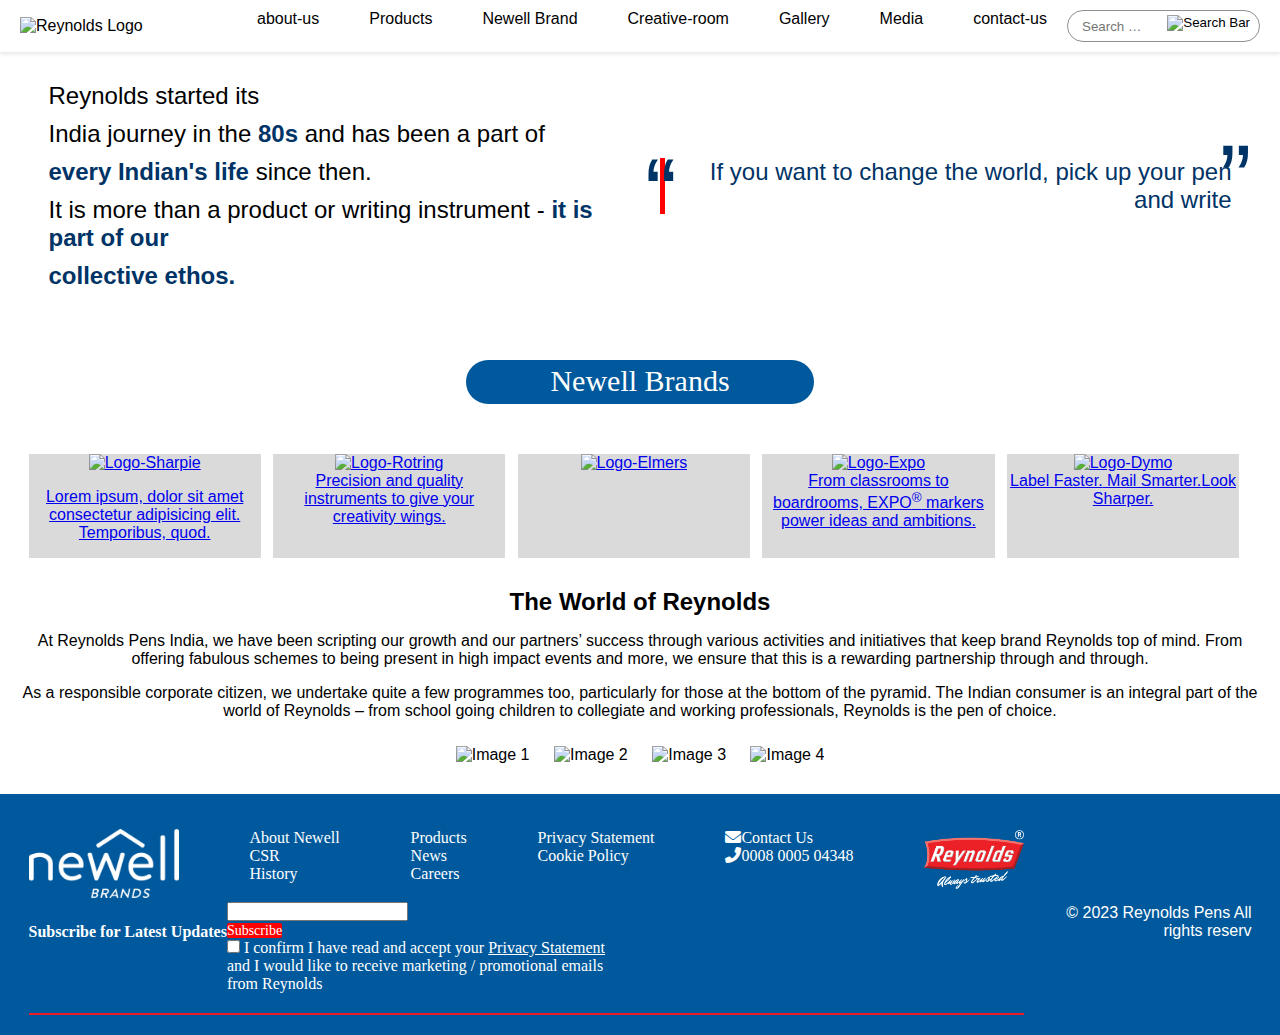
==== index.html @ 1fbe2f60 "index.html file is added" ====
<!DOCTYPE html>
<html lang="en">

<head>
  <meta charset="UTF-8">
  <meta name="viewport" content="width=device-width, initial-scale=1.0">
  <link rel="stylesheet" href="style.css">
  <link rel="stylesheet" href="https://cdnjs.cloudflare.com/ajax/libs/font-awesome/6.0.0-beta3/css/all.min.css">
  <title>Reynolds Navbar</title>
</head>

<body>
  <header>
    <nav class="navbar">
      <div class="logo">
        <img width="140" height="80" src="https://www.reynolds-pens.com/wp-content/uploads/2022/11/logo-home.png"
          alt="Reynolds Logo">
      </div>
      <ul class="nav-links">
        <li>
          <div>
            <span class="dropDown">about-us
              <div class="dropChild">
                <span><a href="#">History</a></span>
                <br>
                <span>R&D</span>
              </div>
            </span>
          </div>
        </li>
        <li>
          <div>
            <span class="dropDown">Products
              <div class="dropChild">
                <span>This is a dropdown</span>
              </div>
            </span>
          </div>
        </li>
        <li>
          <div>
            <span class="dropDown">Newell Brand
              <div class="dropChild">
                <span>This is a dropdown</span>
              </div>
            </span>
          </div>
        </li>
        <li>
          <div>
            <span class="dropDown">Creative-room
              <div class="dropChild">
                <span>This is a dropdown</span>
              </div>
            </span>
          </div>
        </li>
        <li>
          <div>
            <span class="dropDown">Gallery
              <div class="dropChild">
                <span>This is a dropdown</span>
              </div>
            </span>
          </div>
        </li>
        <li>
          <div>
            <span class="dropDown">Media
              <div class="dropChild">
                <span>This is a dropdown</span>
              </div>
            </span>
          </div>
        </li>
        <li>
          <div>
            <span class="dropDown">contact-us
              <div class="dropChild">
                <span>This is a dropdown</span>
              </div>
            </span>
          </div>
        </li>

        <!-- <li> -->
        <!-- <div class="search"></div> -->
        <!-- <input type="text" placeholder="Search"> -->
        <!-- <button type="submit"><i class="fa fa-search"></i></button> -->
        <!--                  -->
        <!-- </div> -->
        <!-- </li> -->

        <form role="search" method="get" class="search-form search-btn" action="https://www.reynolds-pens.com/"> <label
            for="search-form-1"> <span class="screen-reader-text">
            </span>
            <input type="search" id="search-form-1" class="search-field search-input" placeholder="Search …" value="" name="s">
            <button type="submit" class="search-submit" style="z-index: 1;"> <img
                src="https://www.reynolds-pens.com/wp-content/uploads/2022/11/search-icon.png" alt="Search Bar" height="25px"
                width="25px" class=" ls-is-cached lazyloaded" loading="lazy"> </button> </label></form>
      </ul>
      <div class="hamburger">
        <i class="fa fa-bars"></i>
      </div>
    </nav>
  </header>
  <section>
    <div class="container">
      <div class="text-section">
        <p>Reynolds started its</p>
        <p>India journey in the <span class="highlight">80s</span> and has been a part of</p>
        <p><span class="highlight">every Indian's life</span> since then.</p>
        <p>It is more than a product or writing instrument - <span class="highlight">it is part of our</span></p>
        <p><span class="highlight">collective ethos.</span></p>
      </div>
      <div class="quote-section">
        <blockquote>
          <p>If you want to change the world, pick up your pen and write</p>
        </blockquote>
      </div>
    </div>
  </section>
  <section class="internation_brand">
    <div class="section_container">
      <div class="section_title">
        <h4>Newell Brands</h4>
      </div>
      <div class="flip_box_mc internation_brand_mc">
        <div class="international_box_sc" style="" aria-hidden="true" tabindex="0"> <a
            href="http://www.reynolds-pens.com/newell-brands/sharpie/" aria-label="Logo-Sharpie" tabindex="-1">
            <div class="international_box_img">
              <picture>
                <source type="image/webp" srcset="https://www.reynolds-pens.com/wp-content/uploads/2021/07/Logo-Sharpie.webp">
                <img src="https://www.reynolds-pens.com/wp-content/uploads/2021/07/Logo-Sharpie.png" alt="Logo-Sharpie"
                  class=" ls-is-cached lazyloaded" width="1" height="1" loading="lazy">
              </picture>
            </div>
            <div class="international_box_desc"></div>
            <p>Lorem ipsum, dolor sit amet consectetur adipisicing elit. Temporibus, quod.</p>
          </a></div>
          

        <div class="international_box_sc slick-current slick-active" style="" aria-hidden="false" tabindex="-1"> <a
            href="http://www.reynolds-pens.com/newell-brands/rotring/" aria-label="Logo-Rotring" tabindex="-1">
            <div class="international_box_img">
              <picture>
                <source type="image/webp" srcset="https://www.reynolds-pens.com/wp-content/uploads/2021/07/Logo-Rotring.webp">
                <img src="https://www.reynolds-pens.com/wp-content/uploads/2021/07/Logo-Rotring.png" alt="Logo-Rotring"
                  class=" ls-is-cached lazyloaded" width="1" height="1" loading="lazy">
              </picture>
            </div>
            <div class="international_box_desc"> Precision and quality instruments to give your creativity wings.</div>
          </a></div>
        <div class="international_box_sc" style="" aria-hidden="true" tabindex="-1"> <a
            href="http://www.reynolds-pens.com/newell-brands/elmers/" aria-label="Logo-Elmers" tabindex="-1">
            <div class="international_box_img">
              <picture>
                <source type="image/webp" srcset="https://www.reynolds-pens.com/wp-content/uploads/2021/07/Logo-Elmers.webp"> <img
                  src="https://www.reynolds-pens.com/wp-content/uploads/2021/07/Logo-Elmers.png" alt="Logo-Elmers"
                  class=" ls-is-cached lazyloaded" width="1" height="1" loading="lazy">
              </picture>
            </div>
            <div class="international_box_desc"></div>
          </a></div>
        <div class="international_box_sc" style="" aria-hidden="true" tabindex="-1"> <a
            href="http://www.reynolds-pens.com/newell-brands/expo/" aria-label="Logo-Expo" tabindex="-1">
            <div class="international_box_img">
              <picture>
                <source type="image/webp" srcset="https://www.reynolds-pens.com/wp-content/uploads/2021/07/Logo-Expo.webp"> <img
                  src="https://www.reynolds-pens.com/wp-content/uploads/2021/07/Logo-Expo.png" alt="Logo-Expo"
                  class=" ls-is-cached lazyloaded" width="1" height="1" loading="lazy">
              </picture>
            </div>
            <div class="international_box_desc"> From classrooms to boardrooms, EXPO<sup>®</sup> markers power ideas and
              ambitions.</div>
          </a></div>
        <div class="international_box_sc" style="" aria-hidden="true" tabindex="-1"> <a href="https://www.dymoindia.com/"
            aria-label="Logo-Dymo" tabindex="-1">
            <div class="international_box_img">
              <picture>
                <source type="image/webp" srcset="https://www.reynolds-pens.com/wp-content/uploads/2021/07/Logo-Dymo.webp"> <img
                  src="https://www.reynolds-pens.com/wp-content/uploads/2021/07/Logo-Dymo.png" alt="Logo-Dymo"
                  class=" ls-is-cached lazyloaded" width="1" height="1" loading="lazy">
              </picture>
            </div>
            <div class="international_box_desc"> <span>Label Faster.</span> <span>Mail Smarter.</span><span>Look Sharper.</span>
            </div>
          </a></div>
      </div>
    </div>
  </section>
  <!-- <section class="internation_brand"> -->
  <!-- <div class="header"> -->
  <!-- <h1>Newell Brands</h1> -->
  <!-- </div> -->
  <!--  -->
  <!-- <div class="brand"> -->
  <!-- <a href="http://www.reynolds-pens.com/newell-brands/sharpie/" aria-label="Logo-Sharpie"  -->
  <!-- tabindex="-1"><div class="international_box_img"> <picture> <source type="image/webp"  -->
  <!-- srcset="https://www.reynolds-pens.com/wp-content/uploads/2021/07/Logo-Sharpie.webp"> <img  -->
  <!-- src="https://www.reynolds-pens.com/wp-content/uploads/2021/07/Logo-Sharpie.png"  -->
  <!-- alt="Logo-Sharpie" class=" ls-is-cached lazyloaded" width="1" height="1" loading="lazy"> -->
  <!-- </picture></div><div class="international_box_desc"></div> </a> -->
  <!-- <p>Label Faster. Mail Smarter. Look Sharper.</p> -->
  <!-- </div> -->
  <!-- <div class="brand"> -->
  <!-- <a href="http://www.reynolds-pens.com/newell-brands/sharpie/" aria-label="Logo-Sharpie"  -->
  <!-- tabindex="-1"><div class="international_box_img"> <picture> <source type="image/webp"  -->
  <!-- srcset="https://www.reynolds-pens.com/wp-content/uploads/2021/07/Logo-Sharpie.webp"> <img  -->
  <!-- src="https://www.reynolds-pens.com/wp-content/uploads/2021/07/Logo-Sharpie.png"  -->
  <!-- alt="Logo-Sharpie" class=" ls-is-cached lazyloaded" width="1" height="1" loading="lazy"> </picture> -->
  <!-- </div><div class="international_box_desc"></div> </a> -->
  <!-- <p>Label Faster. Mail Smarter. Look Sharper.</p> -->
  <!-- </div> -->

  <!--        -->
  <!--        -->
  <!--        -->
  <!--        -->
  <!-- <div class="brand"> -->
  <!-- <a href="http://www.reynolds-pens.com/newell-brands/sharpie/" aria-label="Logo-Sharpie"  -->
  <!-- tabindex="-1"><div class="international_box_img"> <picture> <source type="image/webp"  -->
  <!-- srcset="https://www.reynolds-pens.com/wp-content/uploads/2021/07/Logo-Sharpie.webp"> <img  -->
  <!-- src="https://www.reynolds-pens.com/wp-content/uploads/2021/07/Logo-Sharpie.png"  -->
  <!-- alt="Logo-Sharpie" class=" ls-is-cached lazyloaded" width="1" height="1" loading="lazy"> </ -->
  <!-- picture></div><div class="international_box_desc"></div> </a> -->
  <!-- <p>Label Faster. Mail Smarter. Look Sharper.</p> -->
  <!-- </div> -->
  <!-- <div class="brand"> -->
  <!-- <a href="http://www.reynolds-pens.com/newell-brands/sharpie/" aria-label="Logo-Sharpie"  -->
  <!-- tabindex="-1"><div class="international_box_img"> <picture> <source type="image/webp"  -->
  <!-- srcset="https://www.reynolds-pens.com/wp-content/uploads/2021/07/Logo-Sharpie.webp"> <img  -->
  <!-- src="https://www.reynolds-pens.com/wp-content/uploads/2021/07/Logo-Sharpie.png"  -->
  <!-- alt="Logo-Sharpie" class=" ls-is-cached lazyloaded" width="1" height="1" loading="lazy"> </ -->
  <!-- picture></div><div class="international_box_desc"></div> </a> -->
  <!-- <p>Label Faster. Mail Smarter. Look Sharper.</p> -->
  <!-- </div> -->
  <!--      -->

  <!--      -->
  <!--      -->
  <!--      -->
  <!--      -->
  <!-- <div class="brand"> -->
  <!--  <a href="http://www.reynolds-pens.com/newell-brands/sharpie/" aria-label="Logo-Sharpie" tabindex="-1"><div class="international_box_img"> <picture> <source type="image/webp" srcset="https://www.reynolds-pens.com/wp-content/uploads/2021/07/Logo-Sharpie.webp"> <img src="https://www.reynolds-pens.com/wp-content/uploads/2021/07/Logo-Sharpie.png" alt="Logo-Sharpie" class=" ls-is-cached lazyloaded" width="1" height="1" loading="lazy"> </picture></div><div class="international_box_desc"></div> </a> -->
  <!-- <p>Label Faster. Mail Smarter. Look Sharper.</p> -->
  <!-- </div> -->
  <!-- </div> -->

  <div class="content">
    <h2>The World of Reynolds</h2>
    <p>At Reynolds Pens India, we have been scripting our growth and our partners’ success through various activities and
      initiatives that keep brand Reynolds top of mind. From offering fabulous schemes to being present in high impact events and
      more, we ensure that this is a rewarding partnership through and through.</p>
    <p>As a responsible corporate citizen, we undertake quite a few programmes too, particularly for those at the bottom of the
      pyramid. The Indian consumer is an integral part of the world of Reynolds – from school going children to collegiate and
      working professionals, Reynolds is the pen of choice.</p>
    <div class="images">
      <img src="https://www.reynolds-pens.com/wp-content/uploads/2021/07/1.webp" alt="Image 1">
      <img src="https://www.reynolds-pens.com/wp-content/uploads/2021/08/Reynolds-Website-Home-Page-The-World-of-Reynolds-2-.webp" alt="Image 2">
      <img src="https://www.reynolds-pens.com/wp-content/uploads/2021/08/Reynolds-Website-Home-Page-The-World-of-Reynolds-3-1.webp" alt="Image 3">
      <img src="https://www.reynolds-pens.com/wp-content/uploads/2021/07/3.webp" alt="Image 4">
    </div>
  </div>
  </section>
  <footer class="reynold-footer">
    <div class="container">
        <div class="footer-main">
            <div class="footer-submain">
                <a href="https://www.newellbrands.com/" target="_blank"><img src="newell-brands-logo.png" alt="newell" width="150px" height="70px"></a>
            </div>
            <div class="footer-submain"><ul>
                <li><a href="#">About Newell</a></li>
                <li><a href="#">CSR</a></li>
                <li><a href="#">History</a></li>
            </ul></div>
            <div class="footer-submain">
                <ul>
                    <li><a href="#">Products</a></li>
                    <li><a href="#">News</a></li>
                    <li><a href="#">Careers</a></li>
                </ul>
            </div>
            <div class="footer-submain">
                <ul>
                    <li><a href="#">Privacy Statement</a></li>
                    <li><a href="#">Cookie Policy</a></li>
                    
                </ul>
            </div>
            <div class="footer-submain">
                <div class="contact-tel">
                    <ul>
                        <li><a href="#"><i class="fas fa-envelope"></i>Contact Us</a></li>
                        <li><a href="#"><i class="fas fa-phone-alt"></i>0008 0005 04348</a></li>
                    </ul>
                   
                    </div>
            </div>
            <div class="footer-submain">
                <a href=""> <img class="logo" src="reynolds-logo-footer.png" alt="reynolds-logo-footer" width="100px" height="105px"></a>
            </div>
            <div class="footer-subscribe">
                <h4 class="subscribe-title">Subscribe for Latest Updates</h4>
                <div class="emaillist">
                    <form action="">
                        <input class="email-text" type="text" required="">
                    </form>
                    <div class="caption">Subscribe</div>
                      <div class="field">
                        <input class="field-text" type="checkbox" required=""> I confirm I have read and accept your <a href="">Privacy Statement</a><br>
                        and I would like to receive marketing / promotional emails <br> from Reynolds
                    </div>

                </div>
            </div>
            
        </div>
        <div class="footer-last">
            <p>© 2023 Reynolds Pens All rights reserv</p>
        </div>


    </div>

 </footer>

</body>

</html>
---- style.css ----
body {
  margin: 0;
  font-family: Arial, sans-serif;
}

.navbar {
  display: flex;
  align-items: center;
  justify-content: space-between;
  background-color: white;
  padding: 10px 20px;
  box-shadow: 0 2px 4px rgba(0, 0, 0, 0.1);
  position: relative;
 
}

.logo img {
  height: 50px;
}

.nav-links {
  list-style: none;
  display: flex;
  gap: 20px;
  margin: 0;
  padding: 0;
  text-align: center;
  justify-content: center;
}

.nav-links li {
  display: inline;
}

.nav-links select, .nav-links a {
  padding: 10px;
  font-size: 16px;
  text-decoration: none;
  color: black;
  border: none;
  background: none;
  cursor: pointer;
}

.nav-links select:hover, .nav-links a:hover {
  color: #007bff;
}

/* search-btn { */
  /* position: absolute; */
  /* top: 30px; */
  /* right: 0; */
/* } */
form {
  display: block;
  margin-top: 0em;
  unicode-bidi: isolate;
}
.search-form label {
  position: relative;
}
.search-input {
  padding-left: 14px;
}
.search-input {
  height: 32px;
  border-radius: 20px;
  border: 1px solid #908e8e;
  width: 100%;
}
.search-form .search-submit {
  position: absolute;
  right: 10px;
  background: transparent;
  border: 0;
  top: -2px;
  cursor: pointer;
}
img {
  max-width: 100%;
  height: auto;
}

@media (max-width: 768px) {
  .image_content {
      margin-top: 30px;
  }
}

@media (max-width: 1366px) {
  .image_content {
      padding-left: 5px;
      padding-right: 5px;
  }
}
.image_content {
  margin-bottom: 80px;
}
.section_container {
  max-width: 1253px;
  margin: 0 auto;
  padding: 0 15px;
}
@media (max-width: 768px) {
  .about_original_mc, .common_form_ui .form-group, .image_content_mc {
      display: block;
  }
}
.image_content_sc {
  padding-left: 20px;
  padding-right: 20px;
}
.image_content_tag {
  text-align: center;
}
p {
  display: block;
  margin-block-start: 1em;
  margin-block-end: 1em;
  margin-inline-start: 0px;
  margin-inline-end: 0px;
  unicode-bidi: isolate;
}
@media (max-width: 991px) {
  .image_content_tag span.spn_blk {
    line-height: 35px;
  }
}
.image_content_tag span.spn_blk {
  line-height: 45px;
}
@media (max-width: 991px) {
  .image_content_tag span {
      font-size: 20px;
  }
}
@media (max-width: 991px) {
  span.spn_blk {
      display: initial;
  }
}
@media (max-width: 991px) {
  .image_content_tag span>span {
      font-size: 30px;
  }
}
@media (max-width: 991px) {
  span.spn_blk {
      display: initial;
  }
}

@media (max-width: 991px) {
  .image_content_sc:last-child .tag_content {
      width: 75%;
      margin: 30px auto;
  }
}
.tag_content {
  padding: 40px 20px;
}
.tag_content, .middle_slider_content {
  border: 8px solid #ed1c24;
  /* padding: 60px 20px; */
  border-radius: 67px;
  position: relative;
  color: #00599c;
  font-size: 28px !important;
  text-align: center;
  font-family: 'Mellgatha';
  transition: all 1s ease;
}

.tag_content p, .middle_slider_content p {
  font-size: 28px;
  line-height: 32px;
}

.comma_font_change {
  font-family: 'Roboto';
}

.image_btm {
  width: 100%;
  line-height: 26px;
  margin: 76px auto 10px;
  font-size: 18px;
  font-family: 'Roboto';
  text-align: center;
}

@media (max-width: 991px) {
  .rd_mc p, p {
      font-size: 16px;
  }
}

/*  */

.container {
  display: flex;
  justify-content: space-between;
  align-items: center;
  padding: 20px;
  max-width: 1200px;
  margin: 0 auto;
}

.text-section {
  flex: 1;
  padding: 20px;
  text-align: left;
}

.text-section p {
  font-size: 24px;
  margin: 10px 0;
}

.text-section .highlight {
  font-weight: bold;
  color: #003366;
}

.quote-section {
  flex: 1;
  padding: 20px;
  text-align: right;
  position: relative;
}

.quote-section blockquote {
  font-size: 24px;
  color: #003366;
  border-left: 5px solid #ff0000;
  padding-left: 15px;
  position: relative;
}

.quote-section blockquote::before {
  content: open-quote;
  font-size: 4em;
  color: #003366;
  position: absolute;
  top: -20px;
  left: -20px;
}

.quote-section blockquote::after {
  content: close-quote;
  font-size: 4em;
  color: #003366;
  position: absolute;
  bottom: -20px;
  right: -20px;
}


.hamburger {
  display: none;
  cursor: pointer;
}

.hamburger i {
  font-size: 24px;
}
.dropChild{
  display: none;
}
.dropDown{
  margin-left:30px;
  margin-top:40px;
  gap:10px;

}
.dropDown:hover .dropChild{
 display : block;
 position:absolute;
 top:100px;
}

@media screen and (max-width: 768px) {
  .nav-links {
      display: none;
      flex-direction: column;
      width: 100%;
      background-color: white;
      position: absolute;
      top: 60px;
      left: 0;
      padding: 0;
      box-shadow: 0 2px 4px rgba(0, 0, 0, 0.1);
  }

  .nav-links li {
      text-align: center;
      width: 100%;
  }

  .nav-links li select, .nav-links li a {
      display: block;
      width: 100%;
  }

  .hamburger {
      display: block;
  }
}
.header {
  text-align: center;
  background-color: #0077c8;
  color: white;
  padding: 10px 0;
}
.brands {
  display: flex;
  justify-content: space-around;
  padding: 20px;
}
.brand {
  text-align: center;
  width: 18%;
}
.brand img {
  width: 100%;
  max-width: 100px;
}
.content {
  padding: 20px;
  text-align: center;
}
.content img {
  width: 100%;
  max-width: 200px;
  margin: 10px;
}
@media (max-width: 1100px) {
  .international_box_sc {
      flex-basis: 32%;
      margin-right: 1%;
  }
}
.international_box_sc {
  flex-basis: 19%;
  cursor: pointer;
  margin-top: 20px;
  margin-bottom: 10px;
  text-align: center;
  background: #dadada;
  margin-right: 1%;
}
@media (max-width: 991px) {
  section {
      margin-top: 20px;
  }
}
.section_container {
  max-width: 1253px;
  margin: 0 auto;
  padding: 0 15px;
}
.section_title {
  text-align: center;
}

@media (max-width: 991px) {
  .section_title h4, .section_title h1 {
      padding: 6px 10px 6px;
  }
}
.flip_box_mc {
  display: flex;
  flex-wrap: wrap;
  justify-content: space-between;
}
.section_title h4, .section_title h1 {
  background: #00599c;
  display: inline-block;
  padding: 4px 84px 6px;
  margin-bottom: 30px;
  border-radius: 30px;
  color: #fff;
  font-size: 30px;
  font-weight: 100;
  font-family: 'Roboto';
}
@media (max-width: 768px) {
  h4.hm_reynold_detail_content {
      text-align: center;
  }
}
h4 {
  display: block;
  margin-block-start: 1.33em;
  margin-block-end: 1.33em;
  margin-inline-start: 0px;
  margin-inline-end: 0px;
  font-weight: bold;
  unicode-bidi: isolate;
}
*{
  margin:0;
  padding:0;
  box-sizing:border-box;
}

.reynold-footer {
  background: #00599c;
  color: #fff;
  margin-top: 0;
  padding: 35px 0 20px;
}
.container{
  max-width: 1253px;
  margin: 0 auto;
  padding: 0 15px;
}
.footer-main{
  display: flex;
  flex-wrap: wrap;
  justify-content: space-between;
  font-family: 'Roboto';
  border-bottom: 2px solid #ed1c24;
  padding-bottom: 20px;
}

.footer-subscribe{
  display:flex;
  
}
.footer-submain a{
  text-decoration: none;
  color:white;

}
.footer-submain li{
list-style-type: none;
}

.field a{
  color:white;
}

.caption{
  display:inline;
  background-color:red;
  height: 52px;
  border-radius: 2px;
  font-size: 14px;
  color: #fff;

}
.footer-last p{
text-align:right;
}

.footer-submain .logo img{
  padding-right:0;
}
/* .email-text{
  height: 42px;
  border-radius: 2px;
  border: transparent;
  width: 75%;
} */
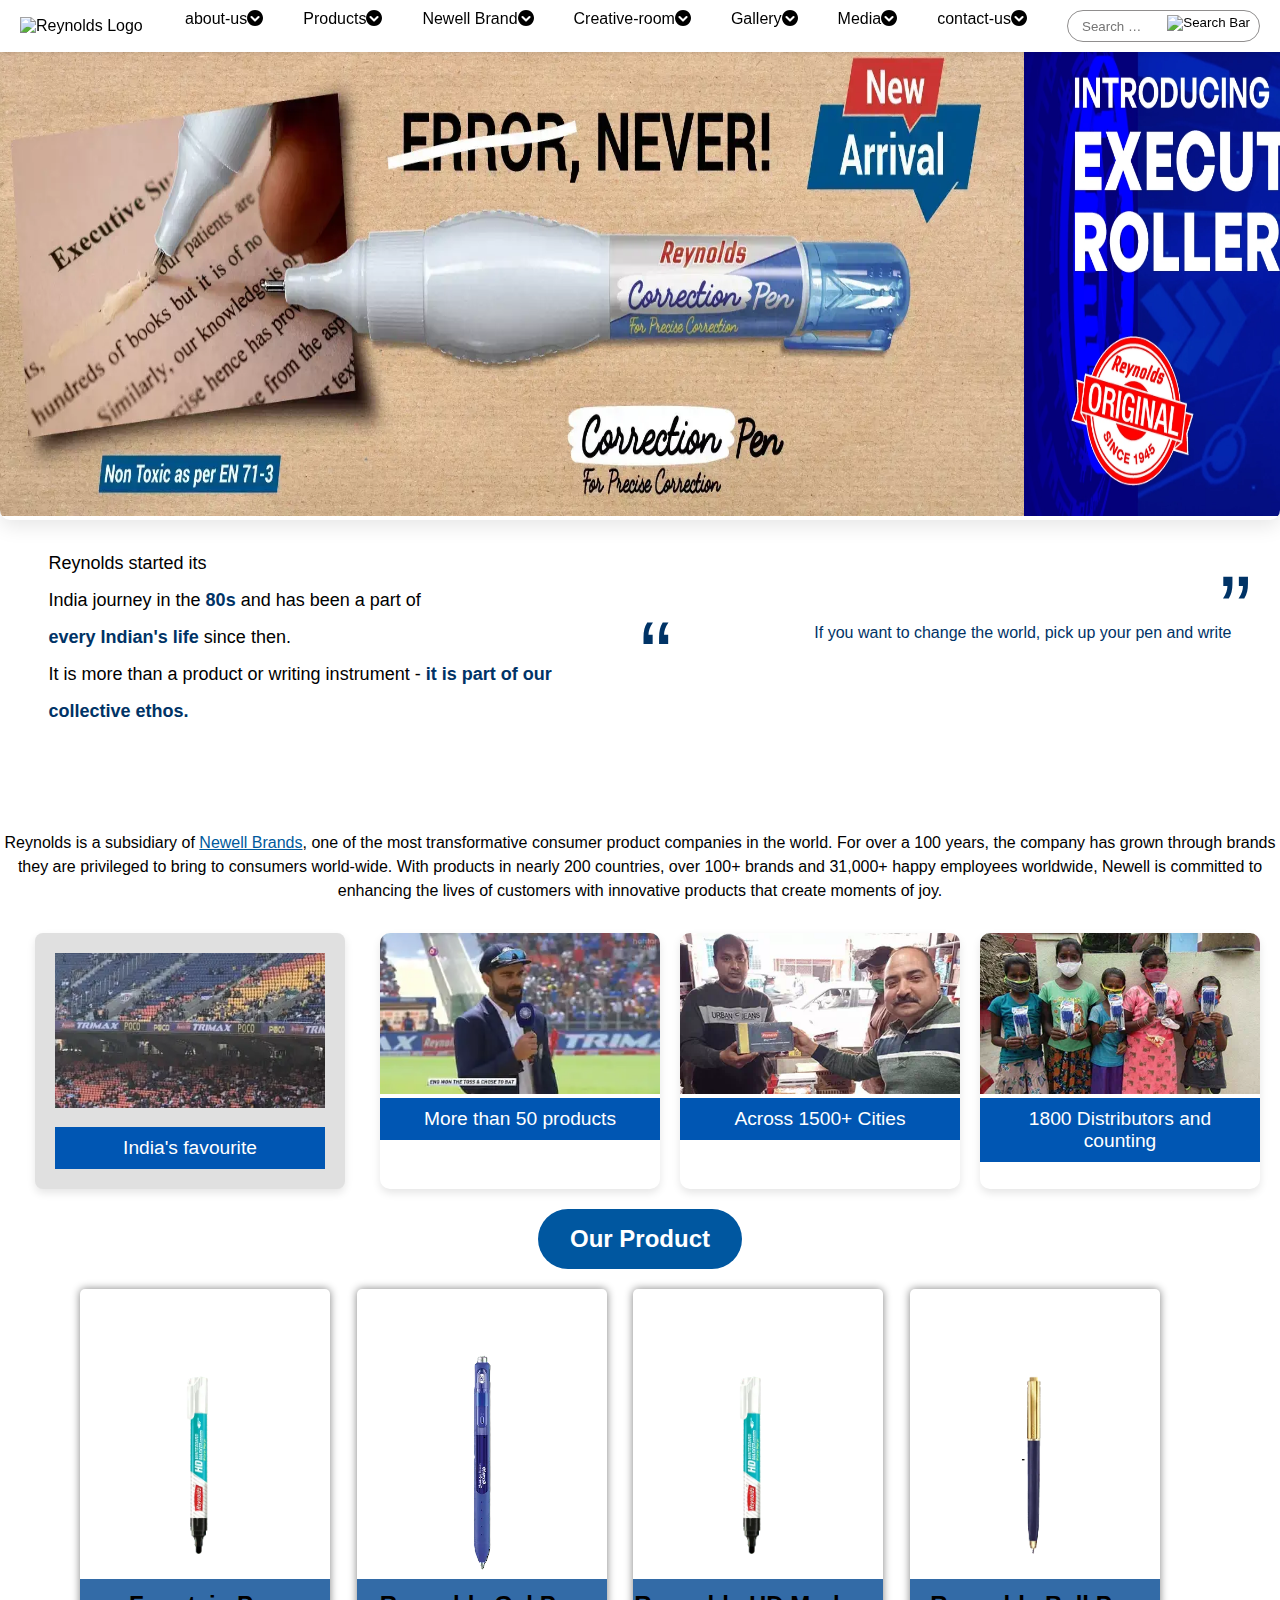
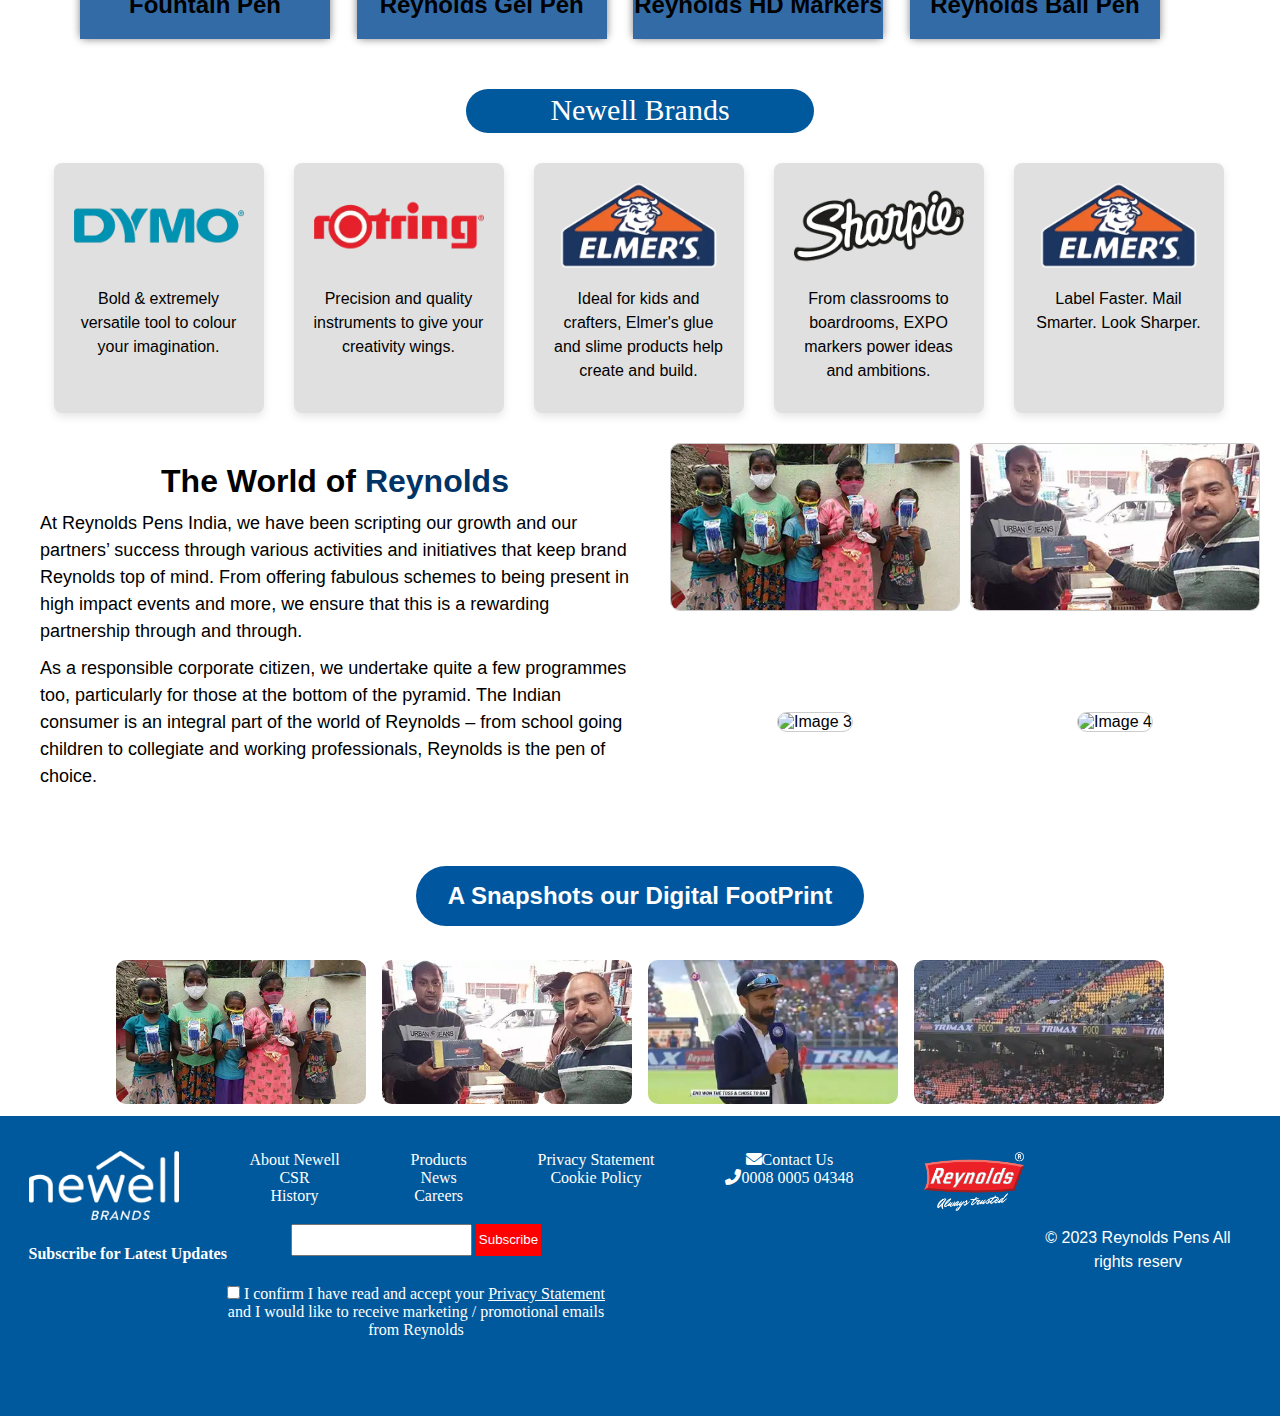
==== commit bc6428bb: "update code html and css" ====
--- a/index.html
+++ b/index.html
@@ -19,78 +19,102 @@
       <ul class="nav-links">
         <li>
           <div>
-            <span class="dropDown">about-us
+            <span class="dropDown">
+              about-us<i class="fas fa-solid fa-circle-chevron-down"></i>
               <div class="dropChild">
                 <span><a href="#">History</a></span>
                 <br>
-                <span>R&D</span>
-              </div>
-            </span>
-          </div>
-        </li>
-        <li>
-          <div>
-            <span class="dropDown">Products
-              <div class="dropChild">
-                <span>This is a dropdown</span>
-              </div>
-            </span>
-          </div>
-        </li>
-        <li>
-          <div>
-            <span class="dropDown">Newell Brand
-              <div class="dropChild">
-                <span>This is a dropdown</span>
-              </div>
-            </span>
-          </div>
-        </li>
-        <li>
-          <div>
-            <span class="dropDown">Creative-room
-              <div class="dropChild">
-                <span>This is a dropdown</span>
-              </div>
-            </span>
-          </div>
-        </li>
-        <li>
-          <div>
-            <span class="dropDown">Gallery
-              <div class="dropChild">
-                <span>This is a dropdown</span>
-              </div>
-            </span>
-          </div>
-        </li>
-        <li>
-          <div>
-            <span class="dropDown">Media
-              <div class="dropChild">
-                <span>This is a dropdown</span>
-              </div>
-            </span>
-          </div>
-        </li>
-        <li>
-          <div>
-            <span class="dropDown">contact-us
-              <div class="dropChild">
-                <span>This is a dropdown</span>
-              </div>
-            </span>
-          </div>
-        </li>
-
-        <!-- <li> -->
-        <!-- <div class="search"></div> -->
-        <!-- <input type="text" placeholder="Search"> -->
-        <!-- <button type="submit"><i class="fa fa-search"></i></button> -->
-        <!--                  -->
-        <!-- </div> -->
-        <!-- </li> -->
-
+                <span><a href="#">R&D</a></span>
+              </div>
+            </span>
+          </div>
+        </li>
+        <li>
+          <div>
+            <span class="dropDown">
+              Products<i class="fas fa-solid fa-circle-chevron-down"></i>
+              <div class="dropChild">
+                <span><a href="#">Ball Pens</a></span>
+                <br>
+                <span><a href="#">Gel Pens</a></span>
+                <br>
+                <span><a href="#">Roller Pens</a></span>
+                <br>
+                <span><a href="#">Fountain Pens</a></span>
+                <br>
+                <span><a href="#">Pencils</a></span>
+                <br>
+                <span><a href="#">Marker & Heighlight</a></span>
+              </div>
+            </span>
+          </div>
+        </li>
+        <li>
+          <div>
+            <span class="dropDown">
+              Newell Brand<i class="fas fa-solid fa-circle-chevron-down"></i>
+              <div class="dropChild">
+                <span><a href="#">Sharpie<sup>&reg;</sup></a></span>
+                <br>
+                <span><a href="#">Paper Mate<sup>&reg;</sup></a></span>
+              </div>
+            </span>
+          </div>
+        </li>
+        <li>
+          <div>
+            <span class="dropDown">
+              Creative-room<i class="fas fa-solid fa-circle-chevron-down"></i>
+              <div class="dropChild">
+                <span><a href="#">Drawing</a></span>
+                <br>
+                <span><a href="#">Sketching</a></span>
+                <br>
+                <span><a href="#">Craft</a></span>
+                <br>
+                <span><a href="#">Writing</a></span>
+              </div>
+            </span>
+          </div>
+        </li>
+        <li>
+          <div>
+            <span class="dropDown">
+              Gallery<i class="fas fa-solid fa-circle-chevron-down"></i>
+              <div class="dropChild">
+                <span><a href="#">Image</a></span>
+                <br>
+                <span><a href="#">Videos</a></span>
+                <br>
+                <span><a href="#">Testimonials</a></span>
+              </div>
+            </span>
+          </div>
+        </li>
+        <li>
+          <div>
+            <span class="dropDown">
+              Media<i class="fas fa-solid fa-circle-chevron-down"></i>
+              <div class="dropChild">
+                <span><a href="#">Blogs</a></span>
+                <br>
+                <span><a href="#">News</a></span>
+              </div>
+            </span>
+          </div>
+        </li>
+        <li>
+          <div>
+            <span class="dropDown">
+              contact-us<i class="fas fa-solid fa-circle-chevron-down"></i>
+              <div class="dropChild">
+                <span><a href="#">Reach out to us</a></span>
+                <br>
+                <span><a href="#">Careers</a></span>
+              </div>
+            </span>
+          </div>
+        </li>
         <form role="search" method="get" class="search-form search-btn" action="https://www.reynolds-pens.com/"> <label
             for="search-form-1"> <span class="screen-reader-text">
             </span>
@@ -104,6 +128,59 @@
       </div>
     </nav>
   </header>
+
+  <section>
+    <div class="slider">
+      <div class="slides">
+        <!-- Radio buttons for navigation -->
+        <input type="radio" name="radio-btn" id="radio1" checked>
+        <input type="radio" name="radio-btn" id="radio2">
+        <input type="radio" name="radio-btn" id="radio3">
+        <input type="radio" name="radio-btn" id="radio4">
+
+        <!-- Slide images -->
+        <div class="slide">
+          <img src="pen.jpg" alt="Image 1">
+        </div>
+        <div class="slide">
+          <img src="pen2.jpg" alt="Image 2">
+        </div>
+        <div class="slide">
+          <img src="pen3.jpg" alt="Image 3">
+        </div>
+        <div class="slide">
+          <img src="pen4.jpg" alt="Image 4">
+        </div>
+        <div class="slide">
+          <img src="pen6.jpg" alt="Image 4">
+        </div>
+        <!-- <div class="slide"> -->
+        <!-- <img src="7.jpg" alt="Image 4"> -->
+        <!-- </div> -->
+        <!-- Automatic navigation -->
+        <!-- <div class="navigation-auto"> -->
+        <!-- <div class="auto-btn1"></div> -->
+        <!-- <div class="auto-btn2"></div> -->
+        <!-- <div class="auto-btn3"></div> -->
+        <!-- <div class="auto-btn4"></div> -->
+        <!-- </div> -->
+      </div>
+      <!-- Manual navigation -->
+      <!-- <div class="navigation-manual"> -->
+      <!-- <label for="radio1" class="manual-btn"></label> -->
+      <!-- <label for="radio2" class="manual-btn"></label> -->
+      <!-- <label for="radio3" class="manual-btn"></label> -->
+      <!-- <label for="radio4" class="manual-btn"></label> -->
+      <!-- </div> -->
+    </div>
+  </section>
+  <!-- 
+  <section>
+    <div class="animate_container">
+    </div>
+    </section>
+    -->
+
   <section>
     <div class="container">
       <div class="text-section">
@@ -119,211 +196,265 @@
         </blockquote>
       </div>
     </div>
-  </section>
+    <div class="image_btm">
+      <p>Reynolds is a subsidiary of <a href="https://www.newellbrands.com/" style="color: rgb(0, 89, 156);" target="_blank"
+          rel="noopener">Newell Brands</a>, one of the most transformative consumer product companies in the world. For over a 100
+        years, the company has grown through brands they are privileged to bring to consumers world-wide. With products in nearly
+        200 countries, over 100+ brands and 31,000+ happy employees worldwide, Newell is committed to enhancing the lives of
+        customers with innovative products that create moments of joy.</p>
+    </div>
+  </section>
+
+
+  <div class="container-2">
+    <div class="card">
+      <img src="ground.png" alt="India's favourite">
+      <div class="text">India's favourite</div>
+    </div>
+    <div class="card-1">
+      <img src="cricket.png" alt="More than 50 products">
+      <div class="text">More than 50 products</div>
+    </div>
+    <div class="card-1">
+      <img src="social-2.png" alt="Across 1500+ Cities">
+      <div class="text">Across 1500+ Cities</div>
+    </div>
+    <div class="card-1">
+      <img src="social-media.png" alt="1800 Distributors and counting">
+      <div class="text">1800 Distributors and counting</div>
+    </div>
+  </div>
+  <!-- animation -->
+  <section>
+
+    <div>
+      <h1 class="styled-animate">Our Product</h1>
+    </div>
+    <div class="container-animation">
+      <div class="image-box">
+        <div class="front">
+          <img src="Reynolds-HD-Markers (1).png" alt="1">
+          <h2>Fountain Pen</h2>
+        </div>
+        <div class="back">
+          <div class="space"></div>
+          <div>
+            <p>This is a Reynolds Fountain Pen, known for its smooth writing and durability. Perfect for
+              all
+              your writing needs.</p>
+            <button>Explore Our Range</button>
+          </div>
+        </div>
+      </div>
+      <div class="image-box">
+        <div class="front">
+          <img src="Reynolds-Gel-Pen.png" alt="2">
+          <h2>Reynolds Gel Pen</h2>
+        </div>
+        <div class="back">
+          <div class="space"></div>
+          <div>
+            <p>This is a Reynolds Gel Pen, known for its smooth writing and durability. Perfect for all
+              your
+              writing needs.</p>
+            <button>Explore Our Range</button>
+          </div>
+        </div>
+      </div>
+      <div class="image-box">
+        <div class="front">
+          <img src="Reynolds-HD-Markers (1).png" alt="3">
+          <h2>Reynolds HD Markers</h2>
+        </div>
+        <div class="back">
+          <div class="space"></div>
+          <div>
+            <p>This is a Reynolds HD Marker, known for its smooth writing and durability. Perfect for all
+              your writing needs.</p>
+            <button>Explore Our Range</button>
+          </div>
+        </div>
+      </div>
+      <div class="image-box">
+        <div class="front">
+          <img src="Reynolds-Ball-Pen-1.png" alt="4">
+          <h2>Reynolds Ball Pen</h2>
+        </div>
+        <div class="back">
+          <div class="space"></div>
+          <div>
+            <p>This is a Reynolds Ball Pen, known for its smooth writing and durability. Perfect for all
+              your
+              writing needs.</p>
+            <button>Explore Our Range</button>
+          </div>
+        </div>
+      </div>
+    </div>
+  </section>
+  <!-- end -->
+  <!-- card -2-->
   <section class="internation_brand">
     <div class="section_container">
       <div class="section_title">
         <h4>Newell Brands</h4>
       </div>
-      <div class="flip_box_mc internation_brand_mc">
-        <div class="international_box_sc" style="" aria-hidden="true" tabindex="0"> <a
-            href="http://www.reynolds-pens.com/newell-brands/sharpie/" aria-label="Logo-Sharpie" tabindex="-1">
-            <div class="international_box_img">
-              <picture>
-                <source type="image/webp" srcset="https://www.reynolds-pens.com/wp-content/uploads/2021/07/Logo-Sharpie.webp">
-                <img src="https://www.reynolds-pens.com/wp-content/uploads/2021/07/Logo-Sharpie.png" alt="Logo-Sharpie"
-                  class=" ls-is-cached lazyloaded" width="1" height="1" loading="lazy">
-              </picture>
-            </div>
-            <div class="international_box_desc"></div>
-            <p>Lorem ipsum, dolor sit amet consectetur adipisicing elit. Temporibus, quod.</p>
-          </a></div>
-          
-
-        <div class="international_box_sc slick-current slick-active" style="" aria-hidden="false" tabindex="-1"> <a
-            href="http://www.reynolds-pens.com/newell-brands/rotring/" aria-label="Logo-Rotring" tabindex="-1">
-            <div class="international_box_img">
-              <picture>
-                <source type="image/webp" srcset="https://www.reynolds-pens.com/wp-content/uploads/2021/07/Logo-Rotring.webp">
-                <img src="https://www.reynolds-pens.com/wp-content/uploads/2021/07/Logo-Rotring.png" alt="Logo-Rotring"
-                  class=" ls-is-cached lazyloaded" width="1" height="1" loading="lazy">
-              </picture>
-            </div>
-            <div class="international_box_desc"> Precision and quality instruments to give your creativity wings.</div>
-          </a></div>
-        <div class="international_box_sc" style="" aria-hidden="true" tabindex="-1"> <a
-            href="http://www.reynolds-pens.com/newell-brands/elmers/" aria-label="Logo-Elmers" tabindex="-1">
-            <div class="international_box_img">
-              <picture>
-                <source type="image/webp" srcset="https://www.reynolds-pens.com/wp-content/uploads/2021/07/Logo-Elmers.webp"> <img
-                  src="https://www.reynolds-pens.com/wp-content/uploads/2021/07/Logo-Elmers.png" alt="Logo-Elmers"
-                  class=" ls-is-cached lazyloaded" width="1" height="1" loading="lazy">
-              </picture>
-            </div>
-            <div class="international_box_desc"></div>
-          </a></div>
-        <div class="international_box_sc" style="" aria-hidden="true" tabindex="-1"> <a
-            href="http://www.reynolds-pens.com/newell-brands/expo/" aria-label="Logo-Expo" tabindex="-1">
-            <div class="international_box_img">
-              <picture>
-                <source type="image/webp" srcset="https://www.reynolds-pens.com/wp-content/uploads/2021/07/Logo-Expo.webp"> <img
-                  src="https://www.reynolds-pens.com/wp-content/uploads/2021/07/Logo-Expo.png" alt="Logo-Expo"
-                  class=" ls-is-cached lazyloaded" width="1" height="1" loading="lazy">
-              </picture>
-            </div>
-            <div class="international_box_desc"> From classrooms to boardrooms, EXPO<sup>®</sup> markers power ideas and
-              ambitions.</div>
-          </a></div>
-        <div class="international_box_sc" style="" aria-hidden="true" tabindex="-1"> <a href="https://www.dymoindia.com/"
-            aria-label="Logo-Dymo" tabindex="-1">
-            <div class="international_box_img">
-              <picture>
-                <source type="image/webp" srcset="https://www.reynolds-pens.com/wp-content/uploads/2021/07/Logo-Dymo.webp"> <img
-                  src="https://www.reynolds-pens.com/wp-content/uploads/2021/07/Logo-Dymo.png" alt="Logo-Dymo"
-                  class=" ls-is-cached lazyloaded" width="1" height="1" loading="lazy">
-              </picture>
-            </div>
-            <div class="international_box_desc"> <span>Label Faster.</span> <span>Mail Smarter.</span><span>Look Sharper.</span>
-            </div>
-          </a></div>
-      </div>
-    </div>
-  </section>
-  <!-- <section class="internation_brand"> -->
-  <!-- <div class="header"> -->
-  <!-- <h1>Newell Brands</h1> -->
-  <!-- </div> -->
+      <div class="container-card">
+        <div class="card">
+          <img src="dyamo.jpg" alt="Placeholder Image">
+          <p>Bold & extremely versatile tool to colour your imagination.</p>
+        </div>
+        <div class="card">
+          <img src="Logo-Expo.png" alt="Placeholder Image">
+          <p>Precision and quality instruments to give your creativity wings.</p>
+        </div>
+        <div class="card">
+          <img src="Logo-Rotring.png" alt="Placeholder Image">
+          <p>Ideal for kids and crafters, Elmer's glue and slime products help create and
+            build.</p>
+        </div>
+        <div class="card">
+          <img src="sharpie.png" alt="Placeholder Image">
+          <p>From classrooms to boardrooms, EXPO markers power ideas and ambitions.</p>
+        </div>
+        <div class="card">
+          <img src="image.png" alt="Placeholder Image">
+          <p>Label Faster. Mail Smarter. Look Sharper.</p>
+        </div>
+      </div>
+    </div>
+  </section>
+
+  <!-- card-3 -->
+  <section>
+    <div class="container-3">
+      <div class="text-section">
+        <h1>The World of <span class="highlight">Reynolds</span></h1>
+        <p>At Reynolds Pens India, we have been scripting our growth and our partners’ success through
+          various activities and initiatives that keep brand Reynolds top of mind. From offering fabulous
+          schemes to being present in high impact events and more, we ensure that this is a rewarding
+          partnership through and through.</p>
+        <p>As a responsible corporate citizen, we undertake quite a few programmes too, particularly for
+          those at the bottom of the pyramid. The Indian consumer is an integral part of the world of
+          Reynolds – from school going children to collegiate and working professionals, Reynolds is the pen
+          of choice.</p>
+      </div>
+      <div class="image-section">
+        <div class="image">
+          <img src="social-media.png" alt="Image 1">
+        </div>
+        <div class="image">
+          <img src="social-2.png" alt="Image 2">
+        </div>
+        <div class="image">
+          <img src="https://www.reynolds-pens.com/wp-content/uploads/2021/07/1.jpg" alt="Image 3">
+        </div>
+        <div class="image">
+          <img src="https://www.reynolds-pens.com/wp-content/uploads/2021/07/3.jpg" alt="Image 4">
+        </div>
+      </div>
+    </div>
+
+  </section>
+
+  <!-- slider end -->
+
+
+
+  <!-- snapshots -->
+  <header>
+    <h1 class="first-heading">A Snapshots our Digital FootPrint</h1>
+  </header>
+  <section class="product-showcase">
+    <div class="product">
+      <img src="social-media.png" alt="Product 1">
+    </div>
+    <div class="product">
+      <img src="social-2.png" alt="Product 2">
+    </div>
+    <div class="product">
+      <img src="cricket.png" alt="Product 3">
+    </div>
+    <div class="product">
+      <img src="ground.png" alt="Product 4">
+    </div>
+  </section>
   <!--  -->
-  <!-- <div class="brand"> -->
-  <!-- <a href="http://www.reynolds-pens.com/newell-brands/sharpie/" aria-label="Logo-Sharpie"  -->
-  <!-- tabindex="-1"><div class="international_box_img"> <picture> <source type="image/webp"  -->
-  <!-- srcset="https://www.reynolds-pens.com/wp-content/uploads/2021/07/Logo-Sharpie.webp"> <img  -->
-  <!-- src="https://www.reynolds-pens.com/wp-content/uploads/2021/07/Logo-Sharpie.png"  -->
-  <!-- alt="Logo-Sharpie" class=" ls-is-cached lazyloaded" width="1" height="1" loading="lazy"> -->
-  <!-- </picture></div><div class="international_box_desc"></div> </a> -->
-  <!-- <p>Label Faster. Mail Smarter. Look Sharper.</p> -->
-  <!-- </div> -->
-  <!-- <div class="brand"> -->
-  <!-- <a href="http://www.reynolds-pens.com/newell-brands/sharpie/" aria-label="Logo-Sharpie"  -->
-  <!-- tabindex="-1"><div class="international_box_img"> <picture> <source type="image/webp"  -->
-  <!-- srcset="https://www.reynolds-pens.com/wp-content/uploads/2021/07/Logo-Sharpie.webp"> <img  -->
-  <!-- src="https://www.reynolds-pens.com/wp-content/uploads/2021/07/Logo-Sharpie.png"  -->
-  <!-- alt="Logo-Sharpie" class=" ls-is-cached lazyloaded" width="1" height="1" loading="lazy"> </picture> -->
-  <!-- </div><div class="international_box_desc"></div> </a> -->
-  <!-- <p>Label Faster. Mail Smarter. Look Sharper.</p> -->
-  <!-- </div> -->
-
-  <!--        -->
-  <!--        -->
-  <!--        -->
-  <!--        -->
-  <!-- <div class="brand"> -->
-  <!-- <a href="http://www.reynolds-pens.com/newell-brands/sharpie/" aria-label="Logo-Sharpie"  -->
-  <!-- tabindex="-1"><div class="international_box_img"> <picture> <source type="image/webp"  -->
-  <!-- srcset="https://www.reynolds-pens.com/wp-content/uploads/2021/07/Logo-Sharpie.webp"> <img  -->
-  <!-- src="https://www.reynolds-pens.com/wp-content/uploads/2021/07/Logo-Sharpie.png"  -->
-  <!-- alt="Logo-Sharpie" class=" ls-is-cached lazyloaded" width="1" height="1" loading="lazy"> </ -->
-  <!-- picture></div><div class="international_box_desc"></div> </a> -->
-  <!-- <p>Label Faster. Mail Smarter. Look Sharper.</p> -->
-  <!-- </div> -->
-  <!-- <div class="brand"> -->
-  <!-- <a href="http://www.reynolds-pens.com/newell-brands/sharpie/" aria-label="Logo-Sharpie"  -->
-  <!-- tabindex="-1"><div class="international_box_img"> <picture> <source type="image/webp"  -->
-  <!-- srcset="https://www.reynolds-pens.com/wp-content/uploads/2021/07/Logo-Sharpie.webp"> <img  -->
-  <!-- src="https://www.reynolds-pens.com/wp-content/uploads/2021/07/Logo-Sharpie.png"  -->
-  <!-- alt="Logo-Sharpie" class=" ls-is-cached lazyloaded" width="1" height="1" loading="lazy"> </ -->
-  <!-- picture></div><div class="international_box_desc"></div> </a> -->
-  <!-- <p>Label Faster. Mail Smarter. Look Sharper.</p> -->
-  <!-- </div> -->
-  <!--      -->
-
-  <!--      -->
-  <!--      -->
-  <!--      -->
-  <!--      -->
-  <!-- <div class="brand"> -->
-  <!--  <a href="http://www.reynolds-pens.com/newell-brands/sharpie/" aria-label="Logo-Sharpie" tabindex="-1"><div class="international_box_img"> <picture> <source type="image/webp" srcset="https://www.reynolds-pens.com/wp-content/uploads/2021/07/Logo-Sharpie.webp"> <img src="https://www.reynolds-pens.com/wp-content/uploads/2021/07/Logo-Sharpie.png" alt="Logo-Sharpie" class=" ls-is-cached lazyloaded" width="1" height="1" loading="lazy"> </picture></div><div class="international_box_desc"></div> </a> -->
-  <!-- <p>Label Faster. Mail Smarter. Look Sharper.</p> -->
-  <!-- </div> -->
-  <!-- </div> -->
-
-  <div class="content">
-    <h2>The World of Reynolds</h2>
-    <p>At Reynolds Pens India, we have been scripting our growth and our partners’ success through various activities and
-      initiatives that keep brand Reynolds top of mind. From offering fabulous schemes to being present in high impact events and
-      more, we ensure that this is a rewarding partnership through and through.</p>
-    <p>As a responsible corporate citizen, we undertake quite a few programmes too, particularly for those at the bottom of the
-      pyramid. The Indian consumer is an integral part of the world of Reynolds – from school going children to collegiate and
-      working professionals, Reynolds is the pen of choice.</p>
-    <div class="images">
-      <img src="https://www.reynolds-pens.com/wp-content/uploads/2021/07/1.webp" alt="Image 1">
-      <img src="https://www.reynolds-pens.com/wp-content/uploads/2021/08/Reynolds-Website-Home-Page-The-World-of-Reynolds-2-.webp" alt="Image 2">
-      <img src="https://www.reynolds-pens.com/wp-content/uploads/2021/08/Reynolds-Website-Home-Page-The-World-of-Reynolds-3-1.webp" alt="Image 3">
-      <img src="https://www.reynolds-pens.com/wp-content/uploads/2021/07/3.webp" alt="Image 4">
-    </div>
-  </div>
-  </section>
+  <!-- footer section -->
   <footer class="reynold-footer">
     <div class="container">
-        <div class="footer-main">
-            <div class="footer-submain">
-                <a href="https://www.newellbrands.com/" target="_blank"><img src="newell-brands-logo.png" alt="newell" width="150px" height="70px"></a>
+      <div class="footer-main">
+        <div class="footer-submain">
+          <a href="https://www.newellbrands.com/" target="_blank"><img src="newell-brands-logo.png" alt="newell" width="150px"
+              height="70px"></a>
+        </div>
+        <div class="footer-submain">
+          <ul>
+            <li><a href="#">About Newell</a></li>
+            <li><a href="#">CSR</a></li>
+            <li><a href="#">History</a></li>
+          </ul>
+        </div>
+        <div class="footer-submain">
+          <ul>
+            <li><a href="#">Products</a></li>
+            <li><a href="#">News</a></li>
+            <li><a href="#">Careers</a></li>
+          </ul>
+        </div>
+        <div class="footer-submain">
+          <ul>
+            <li><a href="#">Privacy Statement</a></li>
+            <li><a href="#">Cookie Policy</a></li>
+
+          </ul>
+        </div>
+        <div class="footer-submain">
+          <div class="contact-tel">
+            <ul>
+              <li><a href="#"><i class="fas fa-envelope"></i>Contact Us</a></li>
+              <li><a href="#"><i class="fas fa-phone-alt"></i>0008 0005 04348</a></li>
+            </ul>
+
+          </div>
+        </div>
+        <div class="footer-submain">
+          <a href=""> <img class="logo" src="reynolds-logo-footer.png" alt="reynolds-logo-footer" width="100px"
+              height="105px"></a>
+        </div>
+        <div class="footer-subscribe">
+          <h4 class="subscribe-title">Subscribe for Latest Updates</h4>
+          <div class="emaillist">
+            <form action="">
+              <input class="email-text" type="text" required="">
+              <button style="background-color: red; color:white; height:32px;width:65px;border:none;">Subscribe</button>
+            </form>
+
+            <div class="field">
+              <input class="field-text" type="checkbox" required=""> I confirm I have read and accept your <a href="">Privacy
+                Statement</a><br>
+              and I would like to receive marketing / promotional emails <br> from Reynolds
             </div>
-            <div class="footer-submain"><ul>
-                <li><a href="#">About Newell</a></li>
-                <li><a href="#">CSR</a></li>
-                <li><a href="#">History</a></li>
-            </ul></div>
-            <div class="footer-submain">
-                <ul>
-                    <li><a href="#">Products</a></li>
-                    <li><a href="#">News</a></li>
-                    <li><a href="#">Careers</a></li>
-                </ul>
-            </div>
-            <div class="footer-submain">
-                <ul>
-                    <li><a href="#">Privacy Statement</a></li>
-                    <li><a href="#">Cookie Policy</a></li>
-                    
-                </ul>
-            </div>
-            <div class="footer-submain">
-                <div class="contact-tel">
-                    <ul>
-                        <li><a href="#"><i class="fas fa-envelope"></i>Contact Us</a></li>
-                        <li><a href="#"><i class="fas fa-phone-alt"></i>0008 0005 04348</a></li>
-                    </ul>
-                   
-                    </div>
-            </div>
-            <div class="footer-submain">
-                <a href=""> <img class="logo" src="reynolds-logo-footer.png" alt="reynolds-logo-footer" width="100px" height="105px"></a>
-            </div>
-            <div class="footer-subscribe">
-                <h4 class="subscribe-title">Subscribe for Latest Updates</h4>
-                <div class="emaillist">
-                    <form action="">
-                        <input class="email-text" type="text" required="">
-                    </form>
-                    <div class="caption">Subscribe</div>
-                      <div class="field">
-                        <input class="field-text" type="checkbox" required=""> I confirm I have read and accept your <a href="">Privacy Statement</a><br>
-                        and I would like to receive marketing / promotional emails <br> from Reynolds
-                    </div>
-
-                </div>
-            </div>
-            
-        </div>
-        <div class="footer-last">
-            <p>© 2023 Reynolds Pens All rights reserv</p>
-        </div>
-
-
-    </div>
-
- </footer>
+
+          </div>
+        </div>
+
+      </div>
+
+      <!-- <hr> -->
+      <!-- <br> -->
+
+      <!-- <p>&copy; 2023 Reynolds Pens All rights reserved</p> -->
+
+      <div class="footer-last">
+        <p>© 2023 Reynolds Pens All rights reserv</p>
+      </div>
+
+
+    </div>
+
+
+  </footer>
 
 </body>
 
--- a/style.css
+++ b/style.css
@@ -10,7 +10,10 @@
   background-color: white;
   padding: 10px 20px;
   box-shadow: 0 2px 4px rgba(0, 0, 0, 0.1);
-  position: relative;
+  position:fixed;
+  width:100%;
+  z-index:9999;
+  top: 0;
  
 }
 
@@ -21,7 +24,7 @@
 .nav-links {
   list-style: none;
   display: flex;
-  gap: 20px;
+  /* gap: 20px; */
   margin: 0;
   padding: 0;
   text-align: center;
@@ -194,6 +197,98 @@
       font-size: 16px;
   }
 }
+/* card-1 */
+.container-2 {
+  display: flex;
+  flex-wrap: wrap;
+  justify-content: space-around;
+  padding: 20px;
+  gap: 20px;
+}
+
+.card-1 {
+  background-color: white;
+  border-radius: 10px;
+  box-shadow: 0 4px 8px rgba(0, 0, 0, 0.1);
+  overflow: hidden;
+  text-align: center;
+  flex: 1 1 200px;
+  max-width: 300px;
+}
+
+.card-1 img {
+  width: 100%;
+  height: auto;
+}
+
+.text {
+  padding: 10px;
+  background-color: #0056b3;
+  color: white;
+  font-size: 1.2em;
+}
+
+@media (max-width: 600px) {
+  .container-2 {
+      flex-direction: column;
+      align-items: center;
+  }
+}
+
+
+/* card */
+.container-card {
+  display: flex;
+  justify-content: space-around;
+  width: 100%;
+  max-width: 1200px;
+  margin-bottom: 10px;
+  margin-left:10px;
+}
+.card {
+  background-color: #e0e0e0;
+  padding: 20px;
+  width: 25%;
+  text-align: center;
+  border-radius: 8px;
+  box-shadow: 0 4px 8px rgba(0,0,0,0.1);
+  margin: 0 15px; /* Add margin*/
+}
+.card img {
+  width:100%;
+  height:auto;
+  margin-bottom: 15px;
+}
+.card p {
+  /* margin:0px; */
+  margin-top:0;
+  word-wrap: break-word;
+
+  /* margin-top:50px; */
+  /* padding-top:40px; */
+}
+@media (max-width: 768px) {
+  .card {
+      width: 45%; /* Adjust width to fit two cards per row */
+  }
+}
+@media (max-width: 480px) {
+  .card {
+      width: 90%; /* Adjust width to fit one card per row */
+  }
+}
+
+@media (max-width: 768px) {
+  .container-card {
+      flex-direction: column; /* Change to column layout */
+      align-items: center; /* Center align items in column layout */
+  }
+  .card {
+      width: 80%; /* Adjust width for column layout */
+      margin: 10px 0; /* Adjust margin for spacing in column layout */
+  }
+}
+
 
 /*  */
 
@@ -213,7 +308,7 @@
 }
 
 .text-section p {
-  font-size: 24px;
+  font-size: 18px;
   margin: 10px 0;
 }
 
@@ -232,7 +327,7 @@
 .quote-section blockquote {
   font-size: 24px;
   color: #003366;
-  border-left: 5px solid #ff0000;
+  /* border-left: 5px solid #ff0000; */
   padding-left: 15px;
   position: relative;
 }
@@ -266,17 +361,26 @@
 }
 .dropChild{
   display: none;
+  margin-left:25px;
+  margin-top:10px;
+  background-color: #908e8e;
+  width:165px;
+  text-align: left;
+  color:white;  
 }
 .dropDown{
-  margin-left:30px;
+  /* margin-left:3px; */
   margin-top:40px;
-  gap:10px;
-
-}
+  margin-right: 40px;
+  /* gap:10px;  */
+}
+/* .dropChild a{ */
+  /* color:#fff; */
+/* } */
 .dropDown:hover .dropChild{
  display : block;
  position:absolute;
- top:100px;
+ top:40px;
 }
 
 @media screen and (max-width: 768px) {
@@ -292,6 +396,7 @@
       box-shadow: 0 2px 4px rgba(0, 0, 0, 0.1);
   }
 
+ 
   .nav-links li {
       text-align: center;
       width: 100%;
@@ -306,6 +411,7 @@
       display: block;
   }
 }
+
 .header {
   text-align: center;
   background-color: #0077c8;
@@ -316,11 +422,10 @@
   display: flex;
   justify-content: space-around;
   padding: 20px;
-}
-.brand {
   text-align: center;
   width: 18%;
 }
+
 .brand img {
   width: 100%;
   max-width: 100px;
@@ -329,25 +434,13 @@
   padding: 20px;
   text-align: center;
 }
+.content h2{
+  color:blue;
+}
 .content img {
   width: 100%;
   max-width: 200px;
   margin: 10px;
-}
-@media (max-width: 1100px) {
-  .international_box_sc {
-      flex-basis: 32%;
-      margin-right: 1%;
-  }
-}
-.international_box_sc {
-  flex-basis: 19%;
-  cursor: pointer;
-  margin-top: 20px;
-  margin-bottom: 10px;
-  text-align: center;
-  background: #dadada;
-  margin-right: 1%;
 }
 @media (max-width: 991px) {
   section {
@@ -367,11 +460,6 @@
   .section_title h4, .section_title h1 {
       padding: 6px 10px 6px;
   }
-}
-.flip_box_mc {
-  display: flex;
-  flex-wrap: wrap;
-  justify-content: space-between;
 }
 .section_title h4, .section_title h1 {
   background: #00599c;
@@ -398,17 +486,28 @@
   font-weight: bold;
   unicode-bidi: isolate;
 }
+
+/*  footer secion */
 *{
   margin:0;
   padding:0;
   box-sizing:border-box;
 }
-
+ p{
+  font-size: 16px;
+  font-family: sans-serif;
+ }
 .reynold-footer {
   background: #00599c;
   color: #fff;
   margin-top: 0;
   padding: 35px 0 20px;
+  height:300px;
+}
+@media (max-width:700px){
+   .reynold-footer{
+    height:450px;
+   }
 }
 .container{
   max-width: 1253px;
@@ -420,7 +519,7 @@
   flex-wrap: wrap;
   justify-content: space-between;
   font-family: 'Roboto';
-  border-bottom: 2px solid #ed1c24;
+  /* border-bottom: 2px solid #ed1c24; */
   padding-bottom: 20px;
 }
 
@@ -436,23 +535,29 @@
 .footer-submain li{
 list-style-type: none;
 }
+.field-text{
+  margin-top:30px;
+}
 
 .field a{
   color:white;
 }
-
-.caption{
-  display:inline;
-  background-color:red;
-  height: 52px;
-  border-radius: 2px;
-  font-size: 14px;
-  color: #fff;
-
-}
-.footer-last p{
-text-align:right;
-}
+.email-text{
+  height:32px;
+}
+
+/* .caption{ */
+  /* display:inline; */
+  /* background-color:red; */
+  /* height: 52px; */
+  /* border-radius: 2px; */
+  /* font-size: 14px; */
+  /* color: #fff; */
+/*  */
+/* } */
+/* .footer-last p{ */
+/* text-align:right; */
+/* } */
 
 .footer-submain .logo img{
   padding-right:0;
@@ -463,3 +568,496 @@
   border: transparent;
   width: 75%;
 } */
+
+.footer-bottom {
+  display: flex;
+  justify-content: space-between;
+  align-items: center;
+  padding: 10px 20px;
+  border-top: 1px solid #e60000;
+}
+
+.footer-bottom p {
+  margin: 0;
+}
+
+/* animation */
+*{
+  padding: 0;
+  margin:0;
+  box-sizing: border-box;
+ }
+ .animate_container{
+  height:450px;
+  width:100%;
+  background-image: url("pen.jpg");
+  background-position: center center;
+  background-repeat: no-repeat;
+  background-size: 100% 100%;
+  animation-name: my_anime;
+  animation-duration: 15s;
+  animation-timing-function: linear;
+  animation-iteration-count: infinite;
+ }
+ @keyframes my_anime{
+  0%{background-image:url("pen2.jpg");}
+  10%{background-image:url("pen3.jpg");}
+  20%{background-image: url("pen4.jpg");}
+  30%{background-image: url("pen5.jpg");}
+  40%{background-image:url("pen6.jpg");}
+ }
+
+ /* card-3 */
+ .container-3{
+  display: flex;
+  flex-direction: row;
+  padding: 20px;
+  gap: 20px;
+}
+
+.text-section {
+  flex: 1;
+}
+
+h1 {
+  font-size: 2em;
+  margin: 0 0 10px;
+}
+
+.highlight {
+  color: #007BFF; /* Highlight color for Reynolds */
+}
+
+p {
+  margin: 0 0 10px;
+  line-height: 1.5;
+}
+
+.image-section {
+  flex: 1;
+  display: flex;
+  flex-wrap: wrap;
+  gap: 10px;
+}
+
+.image {
+  flex: 1 1 calc(50% - 10px);
+}
+
+.image img {
+  width: 100%;
+  height: auto;
+  border-radius: 10px;
+  border: 1px solid #ccc;
+}
+
+/* Responsive Design */
+@media (max-width: 768px) {
+  .container {
+    flex-direction: column;
+  }
+
+  .image {
+    flex: 1 1 100%;
+  }
+}
+/* slider*/
+
+div{
+  text-align: center;
+}
+
+.styled-heading {
+  display: inline-block;
+  padding: 1rem 2rem;
+  background-color: #0057a0; /* Blue color */
+  color: white;
+  text-decoration: none;
+  border-radius: 50px; /* Rounded corners */
+  font-size: 1.5rem; /* Adjust font size as needed */
+  font-weight: bold; /* Make the font bold */
+  text-align: center;
+}
+.slider {
+  width: 100%;
+  /* max-width: 800px; */
+  overflow: hidden;
+  border-radius: 10px;
+  box-shadow: 0 6px 20px rgba(0, 0, 0, 0.1);
+  position: relative;
+ 
+}
+
+.slides {
+  display: flex;
+  width: 400%;
+  /* height: 400px; */
+  transition: transform 1s ease;
+}
+@media (max-width: 768px) {
+  .slide img {
+      height: 200px;
+  }
+}
+
+.slides input {
+  display: none;
+}
+
+.slide {
+  width: 25%;
+  transition: 0.6s ease;
+}
+
+.slide img {
+  width: 100%;
+  height: 100%;
+  margin:0;
+  padding:0;
+  height:500px;
+}
+
+.navigation-manual {
+  position: absolute;
+  width: 100%;
+  margin-top: -40px;
+  display: flex;
+  justify-content: center;
+}
+
+.manual-btn {
+  border: 2px solid #40D3DC;
+  padding: 5px;
+  border-radius: 10px;
+  cursor: pointer;
+  transition: 0.4s;
+}
+
+.manual-btn:not(:last-child) {
+  margin-right: 40px;
+}
+
+.manual-btn:hover {
+  background: #40D3DC;
+}
+
+#radio1:checked ~ .slides {
+  transform: translateX(0);
+}
+
+#radio2:checked ~ .slides {
+  transform: translateX(-25%);
+}
+
+#radio3:checked ~ .slides {
+  transform: translateX(-50%);
+}
+
+#radio4:checked ~ .slides {
+  transform: translateX(-75%);
+}
+
+.navigation-auto {
+  position: absolute;
+  display: flex;
+  width: 100%;
+  justify-content: center;
+  margin-top: 370px;
+}
+
+.navigation-auto div {
+  border: 2px solid #40D3DC;
+  padding: 5px;
+  border-radius: 10px;
+  transition: 0.4s;
+}
+
+.navigation-auto div:not(:last-child) {
+  margin-right: 40px;
+}
+
+.auto-btn1 {
+  animation: autoSlide1 12s infinite;
+}
+
+.auto-btn2 {
+  animation: autoSlide2 12s infinite;
+}
+
+.auto-btn3 {
+  animation: autoSlide3 12s infinite;
+}
+
+.auto-btn4 {
+  animation: autoSlide4 12s infinite;
+}
+
+@keyframes autoSlide1 {
+  0%, 20% {
+      background: #40D3DC;
+  }
+  25%, 100% {
+      background: #fff;
+  }
+}
+
+@keyframes autoSlide2 {
+  0%, 25%, 45% {
+      background: #fff;
+  }
+  50%, 70% {
+      background: #40D3DC;
+  }
+  75%, 100% {
+      background: #fff;
+  }
+}
+
+@keyframes autoSlide3 {
+  0%, 50%, 70% {
+      background: #fff;
+  }
+  75%, 95% {
+      background: #40D3DC;
+  }
+  100% {
+      background: #fff;
+  }
+}
+
+@keyframes autoSlide4 {
+  0%, 75%, 95% {
+      background: #fff;
+  }
+  100% {
+      background: #40D3DC;
+  }
+}
+
+.slides {
+  animation: slide 16s infinite;
+}
+
+@keyframes slide {
+  0%, 20% { transform: translateX(0); }
+  25%, 45% { transform: translateX(-25%); }
+  50%, 70% { transform: translateX(-50%); }
+  75%, 95% { transform: translateX(-75%); }
+  100% { transform: translateX(0); }
+}
+@media (max-width: 768px) {
+  .slide img {
+      height: auto;
+  }
+
+  .navigation-manual {
+      margin-top: -30px;
+  }
+
+  .manual-btn {
+      padding: 3px;
+  }
+
+  .navigation-auto {
+      margin-top: -30px;
+  }
+
+  .navigation-auto div {
+      padding: 3px;
+  }
+}
+
+
+/*  */
+/* snapshots */
+header {
+  text-align: center;
+  margin: 1rem 0;
+}
+.first-heading {
+  display: inline-block;
+  padding: 1rem 2rem;
+  background-color: #0057a0; /* Blue color */
+  color: white;
+  text-decoration: none;
+  border-radius: 50px; /* Rounded corners */
+  font-size: 1.5rem; /* Adjust font size as needed
+  font-weight: bold; /* Make the font bold */
+  text-align: center;
+  margin-top:10px;
+}
+
+.product-showcase {
+  display: flex;
+  flex-wrap: wrap;
+  justify-content: center;
+  width: 100%;
+  max-width: 1200px;
+  margin: 0 auto;
+}
+
+.product {
+  /* flex: 1 1 100%; */
+  max-width: 100%;
+  margin: 0.5rem;
+}
+
+.product img {
+  width: 100%;
+  height: auto;
+  border-radius: 10px; /* Optional: rounded corner
+  /* align-items: center; */
+  width: 250px;
+  /* margin-left:10px; */
+}
+
+/* Media query for medium screens (two columns) */
+@media (max-width: 750px) {
+  .product {
+      flex: 1 1 calc(50% - 1rem);
+      max-width: calc(50% - 1rem);
+  }
+}
+
+/* Media query for small screens (one column) */
+@media (max-width: 480px) {
+  .product {
+      flex: 1 1 100%;
+      max-width: 100%;
+  }
+}
+h1{
+  text-align: center;
+}
+
+
+/*  */
+
+/* animation card */
+div{
+  text-align: center;
+}
+
+.styled-animate {
+  display: inline-block;
+  padding: 1rem 2rem;
+  background-color: #0057a0; /* Blue color */
+  color: white;
+  text-decoration: none;
+  border-radius: 50px; /* Rounded corners */
+  font-size: 1.5rem; /* Adjust font size as needed */
+  font-weight: bold; /* Make the font bold */
+  text-align: center;
+}
+.container-animation {
+  display: flex;
+  width: 1100px;
+  justify-content: space-between;
+  margin-left:70px;
+  
+}
+.image-box {
+  position: relative;
+  width: 250px;
+  height: 350px;
+  /* Adjust height to fit the content */
+  margin: 10px;
+  text-align: center;
+  transform-style: preserve-3d;
+  transition: transform 1s;
+}
+.image-box:hover {
+  transform: rotateY(180deg);
+}
+.front,
+.back {
+  position: absolute;
+  top: 0;
+  left: 0;
+  width: 100%;
+  height: 100%;
+  backface-visibility: hidden;
+  display: flex;
+  flex-direction: column;
+  justify-content: center;
+  align-items: center;
+  padding: 20px;
+  box-shadow: 0px 0px 8px grey;
+  border-radius: 5px;
+}
+.front {
+  z-index: 2;
+  transform: rotateY(0deg);
+  background-color: #fff;
+}
+.back {
+  transform: rotateY(180deg);
+  background-color: #fff;
+}
+.image-box img {
+  max-width: 100%;
+  height: auto;
+  border-radius: 5px;
+}
+.image-box h2,
+.image-box p {
+  margin-top: 10px;
+}
+.image-box button {
+  margin-top: 20px;
+  padding: 10px 20px;
+  border: none;
+  background-color: #007BFF;
+  color: white;
+  border-radius: 5px;
+  cursor: pointer;
+  transition: background-color 0.3s;
+}
+.image-box button:hover {
+  background-color: #336ba7;
+}
+h2 {
+  background-color: #336ba7;
+  padding-top: 12px;
+  height: 60px;
+  width: 250px;
+  /* text-align: center; */
+  margin-top: 10px;
+  /* text-align: end; */
+  margin-top: 50px;
+  position: absolute;
+  bottom: 0;
+  /* bottom: 0; */
+  /* color: #fff; */
+}
+.back {
+  background-color: #336ba7;
+  display: flex;
+  justify-content: space-around;
+  flex-direction: row;
+  border: 2px solid green;
+}
+.space {
+  width: 60px;
+  height: 80%;
+  background-color: #fff;
+  margin-top: 50px;
+}
+.back p {
+  color: #fff
+}
+@media (max-width:700px){
+ .container-animation{
+  flex-direction: column;
+ }
+}
+
+
+
+
+
+
+
+
+
+
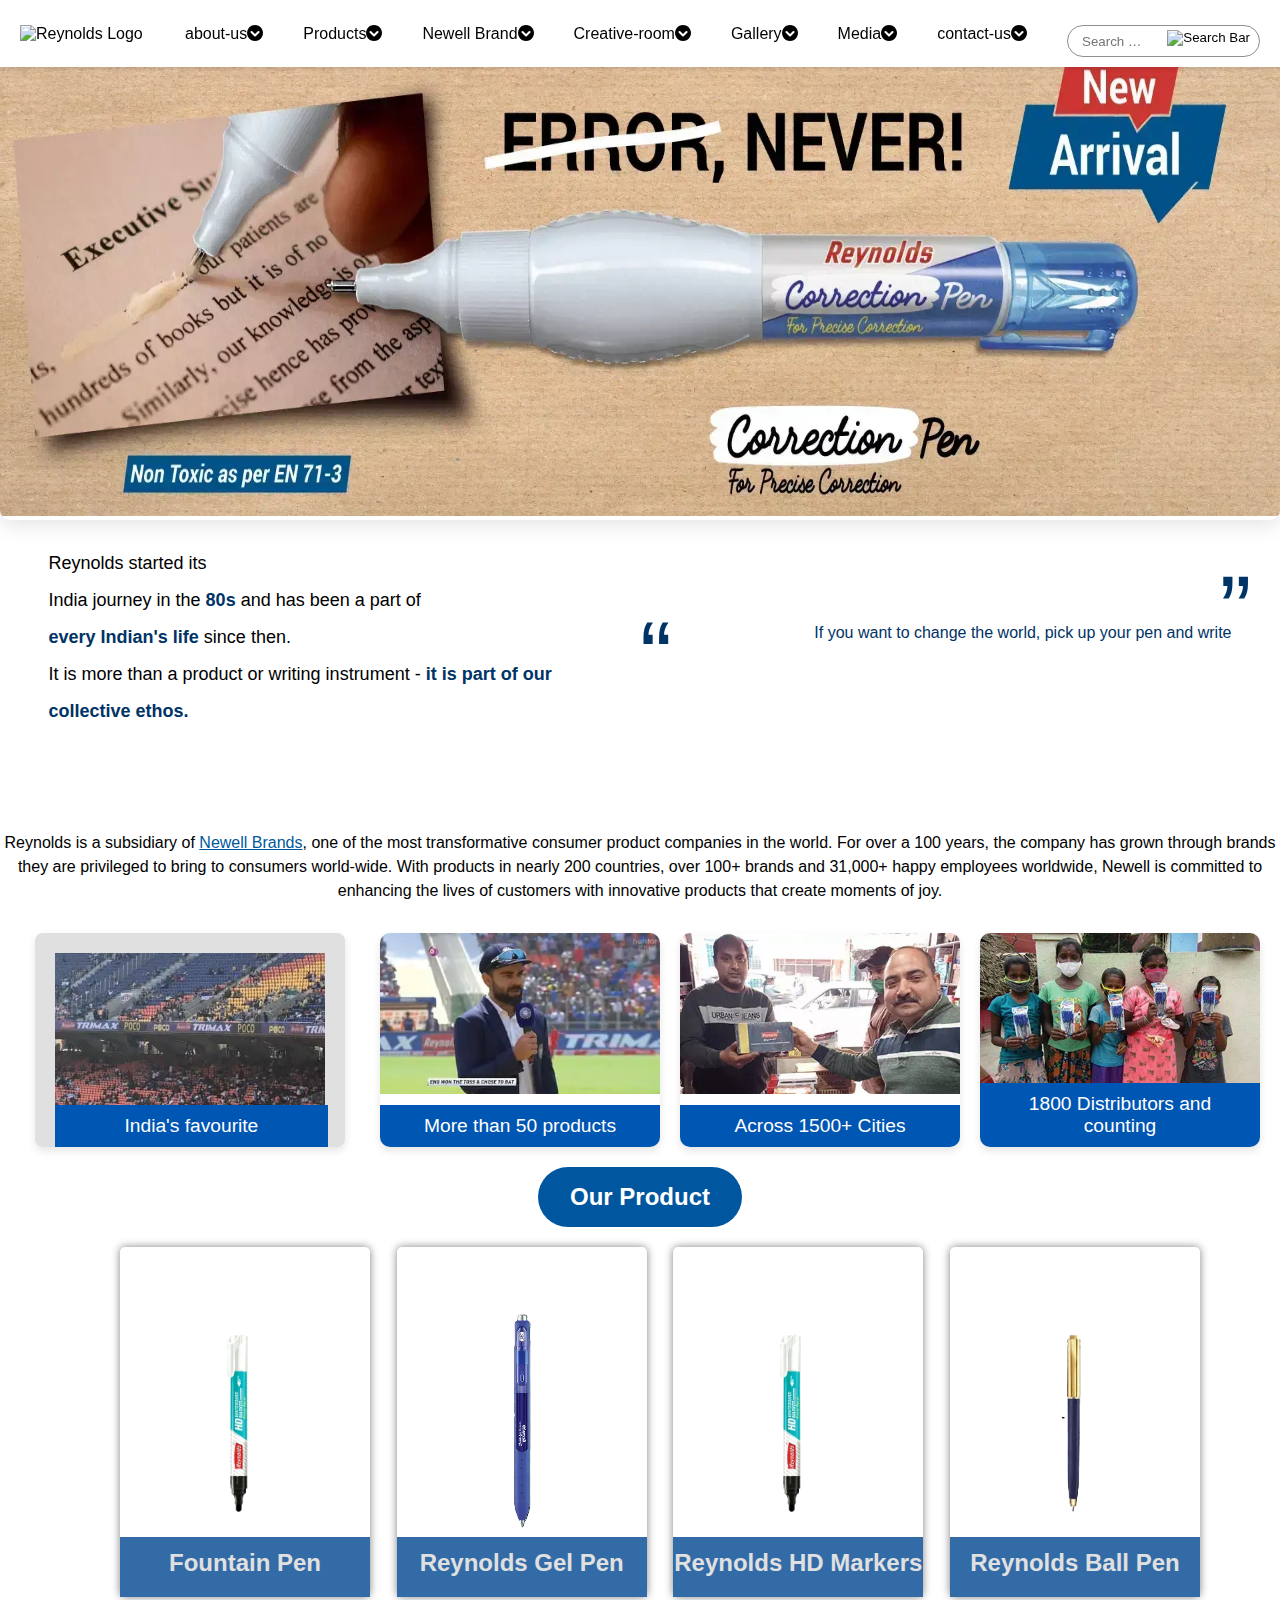
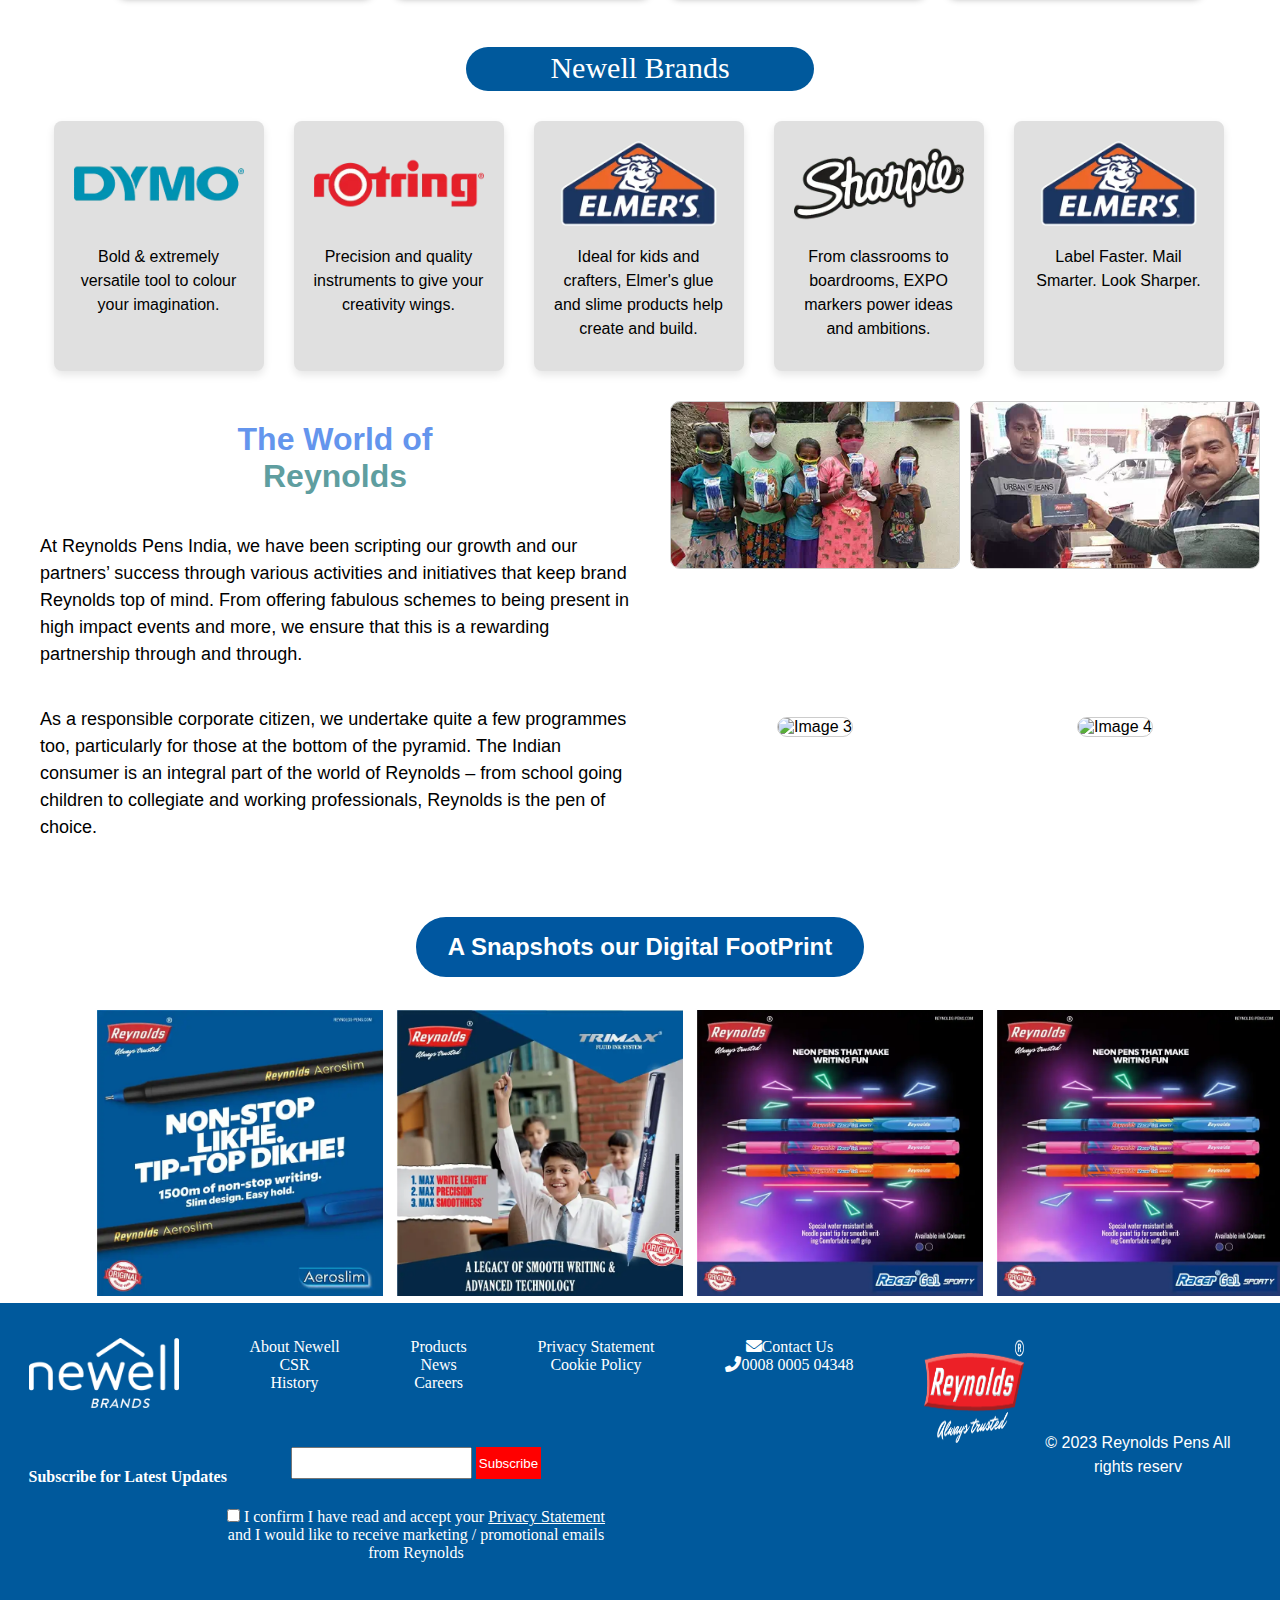
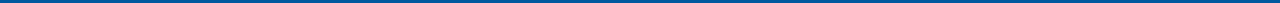
==== commit a23ea2e4: "some file is added" ====
--- a/index.html
+++ b/index.html
@@ -22,7 +22,7 @@
             <span class="dropDown">
               about-us<i class="fas fa-solid fa-circle-chevron-down"></i>
               <div class="dropChild">
-                <span><a href="#">History</a></span>
+                <span><a href="About-us.html">History</a></span>
                 <br>
                 <span><a href="#">R&D</a></span>
               </div>
@@ -34,7 +34,7 @@
             <span class="dropDown">
               Products<i class="fas fa-solid fa-circle-chevron-down"></i>
               <div class="dropChild">
-                <span><a href="#">Ball Pens</a></span>
+                <span><a href="prodct-bal-pen.html">Ball Pens</a></span>
                 <br>
                 <span><a href="#">Gel Pens</a></span>
                 <br>
@@ -54,7 +54,7 @@
             <span class="dropDown">
               Newell Brand<i class="fas fa-solid fa-circle-chevron-down"></i>
               <div class="dropChild">
-                <span><a href="#">Sharpie<sup>&reg;</sup></a></span>
+                <span><a href="Rewelball.html">Sharpie<sup>&reg;</sup></a></span>
                 <br>
                 <span><a href="#">Paper Mate<sup>&reg;</sup></a></span>
               </div>
@@ -66,7 +66,7 @@
             <span class="dropDown">
               Creative-room<i class="fas fa-solid fa-circle-chevron-down"></i>
               <div class="dropChild">
-                <span><a href="#">Drawing</a></span>
+                <span><a href="creative.html">Drawing</a></span>
                 <br>
                 <span><a href="#">Sketching</a></span>
                 <br>
@@ -82,7 +82,7 @@
             <span class="dropDown">
               Gallery<i class="fas fa-solid fa-circle-chevron-down"></i>
               <div class="dropChild">
-                <span><a href="#">Image</a></span>
+                <span><a href="Gallery.html">Image</a></span>
                 <br>
                 <span><a href="#">Videos</a></span>
                 <br>
@@ -96,7 +96,7 @@
             <span class="dropDown">
               Media<i class="fas fa-solid fa-circle-chevron-down"></i>
               <div class="dropChild">
-                <span><a href="#">Blogs</a></span>
+                <span><a href="media.html">Blogs</a></span>
                 <br>
                 <span><a href="#">News</a></span>
               </div>
@@ -108,7 +108,7 @@
             <span class="dropDown">
               contact-us<i class="fas fa-solid fa-circle-chevron-down"></i>
               <div class="dropChild">
-                <span><a href="#">Reach out to us</a></span>
+                <span><a href="contact-reach-out.html">Reach out to us</a></span>
                 <br>
                 <span><a href="#">Careers</a></span>
               </div>
@@ -154,32 +154,9 @@
         <div class="slide">
           <img src="pen6.jpg" alt="Image 4">
         </div>
-        <!-- <div class="slide"> -->
-        <!-- <img src="7.jpg" alt="Image 4"> -->
-        <!-- </div> -->
-        <!-- Automatic navigation -->
-        <!-- <div class="navigation-auto"> -->
-        <!-- <div class="auto-btn1"></div> -->
-        <!-- <div class="auto-btn2"></div> -->
-        <!-- <div class="auto-btn3"></div> -->
-        <!-- <div class="auto-btn4"></div> -->
-        <!-- </div> -->
-      </div>
-      <!-- Manual navigation -->
-      <!-- <div class="navigation-manual"> -->
-      <!-- <label for="radio1" class="manual-btn"></label> -->
-      <!-- <label for="radio2" class="manual-btn"></label> -->
-      <!-- <label for="radio3" class="manual-btn"></label> -->
-      <!-- <label for="radio4" class="manual-btn"></label> -->
-      <!-- </div> -->
+      </div>
     </div>
   </section>
-  <!-- 
-  <section>
-    <div class="animate_container">
-    </div>
-    </section>
-    -->
 
   <section>
     <div class="container">
@@ -205,11 +182,11 @@
     </div>
   </section>
 
-
+<section>
   <div class="container-2">
     <div class="card">
       <img src="ground.png" alt="India's favourite">
-      <div class="text">India's favourite</div>
+      <div class="text text2">India's favourite</div>
     </div>
     <div class="card-1">
       <img src="cricket.png" alt="More than 50 products">
@@ -224,6 +201,7 @@
       <div class="text">1800 Distributors and counting</div>
     </div>
   </div>
+</section>
   <!-- animation -->
   <section>
 
@@ -329,11 +307,13 @@
   <section>
     <div class="container-3">
       <div class="text-section">
-        <h1>The World of <span class="highlight">Reynolds</span></h1>
+        <h1 style="color:cornflowerblue">The World of <br><span style="color:cadetblue"class="highlight">Reynolds</span></h1>
+        <br>
         <p>At Reynolds Pens India, we have been scripting our growth and our partners’ success through
           various activities and initiatives that keep brand Reynolds top of mind. From offering fabulous
           schemes to being present in high impact events and more, we ensure that this is a rewarding
           partnership through and through.</p>
+          <br>
         <p>As a responsible corporate citizen, we undertake quite a few programmes too, particularly for
           those at the bottom of the pyramid. The Indian consumer is an integral part of the world of
           Reynolds – from school going children to collegiate and working professionals, Reynolds is the pen
@@ -361,25 +341,59 @@
 
 
 
-  <!-- snapshots -->
+ 
   <header>
     <h1 class="first-heading">A Snapshots our Digital FootPrint</h1>
   </header>
-  <section class="product-showcase">
-    <div class="product">
-      <img src="social-media.png" alt="Product 1">
-    </div>
-    <div class="product">
-      <img src="social-2.png" alt="Product 2">
-    </div>
-    <div class="product">
-      <img src="cricket.png" alt="Product 3">
-    </div>
-    <div class="product">
-      <img src="ground.png" alt="Product 4">
-    </div>
-  </section>
-  <!--  -->
+   <!-- slider -->
+   <div class="slider-3">
+    <div class="row">
+        <div class="column">
+            <img src="Social-Media-Post-Aeroslim.webp" alt="Image 1">
+        </div>
+        <div class="column">
+            <img src="Social-Media-Post-Trimax.webp" alt="Image 2">
+        </div>
+        <div class="column">
+            <img src="Social-Media-Post-Racer-Gel-Sporty.webp" alt="Image 3">
+        </div>
+        <div class="column">
+            <img src="Social-Media-Post-Racer-Gel-Sporty.webp" alt="Image 4">
+        </div>
+        <div class="column">
+            <img src="social-media.png" alt="Image 5">
+        </div>
+        <div class="column">
+            <img src="Social-Media-Post-Racer-Gel-Sporty.webp" alt="Image 6">
+        </div>
+        <div class="column">
+            <img src="Social-Media-Post-HD-Permanent-Marker.webp" alt="Image 7">
+        </div>
+        <div class="column">
+            <img src="Social-Media-Post-Aeroslim.webp" alt="Image 8">
+        </div>
+        <div class="column">
+            <img src="Social-Media-Post-Aeroslim.webp" alt="Image 9">
+        </div>
+        <div class="column">
+            <img src="Social-Media-Post-on-Artio-Mechanical-Pencil-new-2.webp" alt="Image 10">
+        </div>
+        <div class="column">
+            <img src="Social-Media-Post-Aeroslim.webp" alt="Image 11">
+        </div>
+        <div class="column">
+            <img src="Social-Media-Reynolds-045.jpg" alt="Image 12">
+        </div>
+        <div class="column">
+            <img src="Social-Media-Reynolds-Energy-Pencil.webp" alt="Image 13">
+        </div>
+        <div class="column">
+            <img src="Social-Media-Reynolds-Gluestick.webp" alt="Image 14">
+        </div>
+    </div>
+</div>
+
+   <!--  -->
   <!-- footer section -->
   <footer class="reynold-footer">
     <div class="container">
--- a/style.css
+++ b/style.css
@@ -29,6 +29,7 @@
   padding: 0;
   text-align: center;
   justify-content: center;
+  margin-top: 15px;
 }
 
 .nav-links li {
@@ -79,10 +80,10 @@
   top: -2px;
   cursor: pointer;
 }
-img {
-  max-width: 100%;
-  height: auto;
-}
+/* img { */
+  /* max-width: 100%; */
+  /* height: auto; */
+/* } */
 
 @media (max-width: 768px) {
   .image_content {
@@ -206,6 +207,10 @@
   gap: 20px;
 }
 
+.card{
+  position: relative;
+}
+
 .card-1 {
   background-color: white;
   border-radius: 10px;
@@ -214,6 +219,7 @@
   text-align: center;
   flex: 1 1 200px;
   max-width: 300px;
+  position: relative;
 }
 
 .card-1 img {
@@ -226,6 +232,12 @@
   background-color: #0056b3;
   color: white;
   font-size: 1.2em;
+  position:absolute;
+  bottom: 0;
+  width: 100%;
+}
+.text2{
+  width: 88%;
 }
 
 @media (max-width: 600px) {
@@ -710,7 +722,7 @@
 }
 
 .slide img {
-  width: 100%;
+  width: 100vw;
   height: 100%;
   margin:0;
   padding:0;
@@ -953,8 +965,14 @@
   display: flex;
   width: 1100px;
   justify-content: space-between;
-  margin-left:70px;
+  margin-left:110px;
+  margin-right:40px;
   
+}
+@media (max-width: 350px) {
+  .container-animation {
+      margin-left:3px;
+  }
 }
 .image-box {
   position: relative;
@@ -1027,6 +1045,7 @@
   margin-top: 50px;
   position: absolute;
   bottom: 0;
+  color:#e0e0e0;
   /* bottom: 0; */
   /* color: #fff; */
 }
@@ -1053,11 +1072,144 @@
 }
 
 
-
-
-
-
-
-
-
-
+/* slider-css */
+/*   */
+/* .slider-3 { */
+  /* width: 1190px; */
+  /* overflow: hidden; */
+/* } */
+/* .slider-3 .row { */
+  /* display: flex; */
+  /* width: calc(300px * 14); Total number of images times the image width */
+  /* animation: slide 30s linear infinite; */
+/* } */
+/* @keyframes slide { */
+  /* 0% { */
+      /* transform: translateX(0); */
+  /* } */
+  /* 10% { */
+      /* transform: translateX(0); */
+  /* } */
+  /* 20% { */
+      /* transform: translateX(-300px); */
+  /* } */
+  /* 30% { */
+      /* transform: translateX(-300px); */
+  /* } */
+  /* 40% { */
+      /* transform: translateX(-600px); */
+  /* } */
+  /* 50% { */
+      /* transform: translateX(-600px); */
+  /* } */
+  /* 60% { */
+      /* transform: translateX(-900px); */
+  /* } */
+  /* 70% { */
+      /* transform: translateX(-900px); */
+  /* } */
+  /* 80% { */
+      /* transform: translateX(-1200px); */
+  /* } */
+  /* 90% { */
+      /* transform: translateX(-1200px); */
+  /* } */
+  /* 100% { */
+      /* transform: translateX(-1500px); */
+  /* } */
+/* } */
+/* .slider-3 .column { */
+  /* min-width: 300px; */
+  /* height: 300px; */
+  /* padding: 7px; */
+/* } */
+/* .slider-3 .column img { */
+  /* width: 100%; */
+  /* height: 100%; */
+  /* object-fit: cover; */
+/* } */
+
+.slider-3 {
+  width: 100%;
+  max-width: 1190px;
+  overflow: hidden;
+  margin-left:90px;
+}
+.slider-3 .row {
+  display: flex;
+  width: calc(300px * 14); /* Total number of images times the image width */
+  animation: slide 30s linear infinite;
+}
+@keyframes slide {
+  0%, 10% { transform: translateX(0); }
+  20%, 30% { transform: translateX(-300px); }
+  40%, 50% { transform: translateX(-600px); }
+  60%, 70% { transform: translateX(-900px); }
+  80%, 90% { transform: translateX(-1200px); }
+  100% { transform: translateX(-1500px); }
+}
+.slider-3 .column {
+  min-width: 300px;
+  height: 300px;
+  padding: 7px;
+}
+.slider-3 .column img {
+  width: 100%;
+  height: 100%;
+  object-fit: cover;
+}
+@media (max-width: 1200px) {
+  .slider-3 .column {
+      min-width: 250px;
+      height: 250px;
+  }
+  .slider-3 .row {
+      width: calc(250px * 14);
+  }
+  @keyframes slide {
+      0%, 10% { transform: translateX(0); }
+      20%, 30% { transform: translateX(-250px); }
+      40%, 50% { transform: translateX(-500px); }
+      60%, 70% { transform: translateX(-750px); }
+      80%, 90% { transform: translateX(-1000px); }
+      100% { transform: translateX(-1250px); }
+  }
+}
+@media (max-width: 768px) {
+  .slider-3 .column {
+      min-width: 200px;
+      height: 200px;
+  }
+  .slider-3 .row {
+      width: calc(200px * 14);
+  }
+  @keyframes slide {
+      0%, 10% { transform: translateX(0); }
+      20%, 30% { transform: translateX(-200px); }
+      40%, 50% { transform: translateX(-400px); }
+      60%, 70% { transform: translateX(-600px); }
+      80%, 90% { transform: translateX(-800px); }
+      100% { transform: translateX(-1000px); }
+  }
+}
+@media (max-width: 480px) {
+  .slider-3 .column {
+      min-width: 150px;
+      height: 150px;
+  }
+  .slider-3 .row {
+      width: calc(150px * 14);
+  }
+  @keyframes slide {
+      0%, 10% { transform: translateX(0); }
+      20%, 30% { transform: translateX(-150px); }
+      40%, 50% { transform: translateX(-300px); }
+      60%, 70% { transform: translateX(-450px); }
+      80%, 90% { transform: translateX(-600px); }
+      100% { transform: translateX(-750px); }
+  }
+}
+
+
+
+
